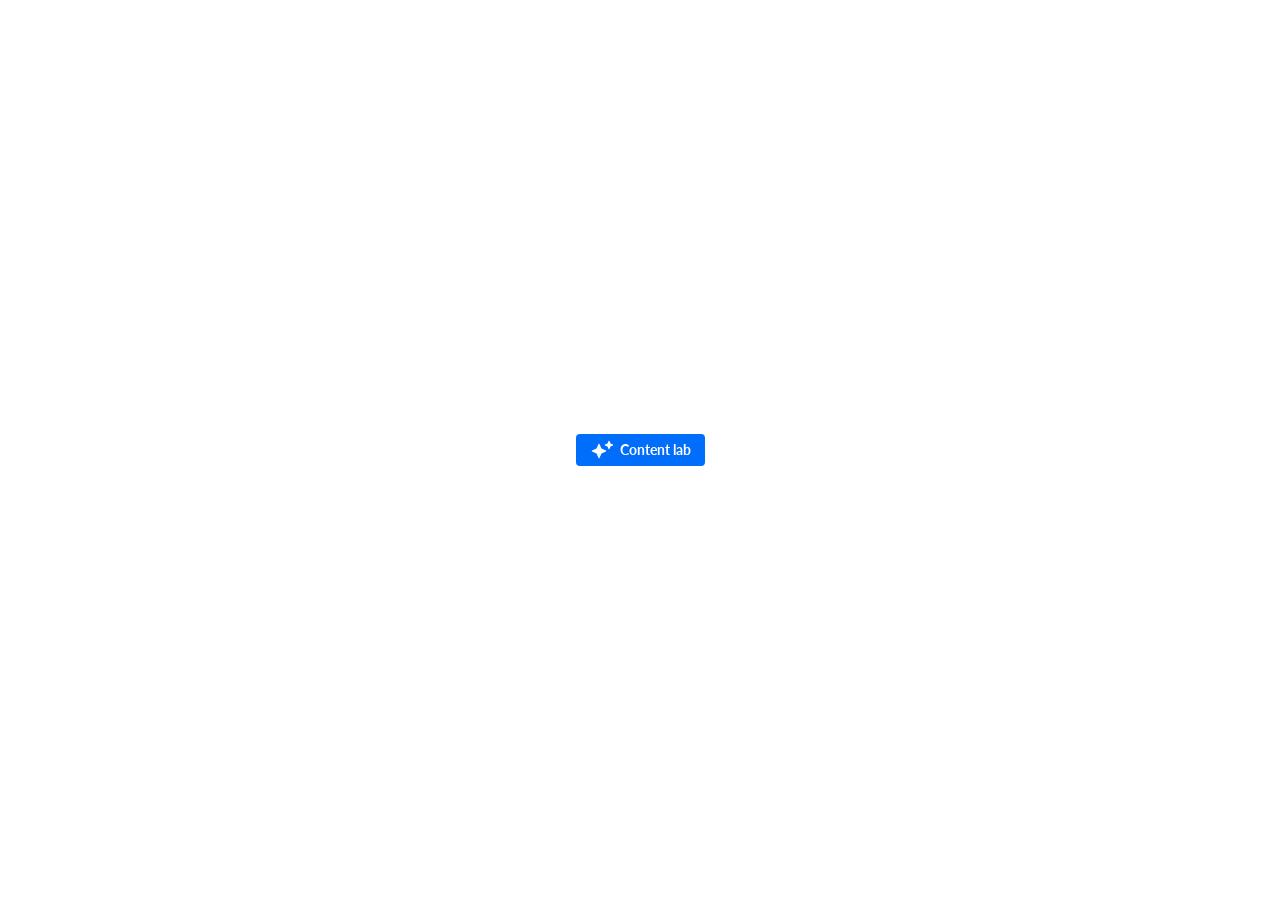
==== verticalization/index.html @ 87233664 "h" ====
<!DOCTYPE html>
<html lang="en">
<head>
  <meta charset="utf-8">
  <meta name="viewport" content="width=device-width, initial-scale=1">
  <title>Content Lab</title>
  <link rel="stylesheet" href="../ds/styles.css">
  <link rel="stylesheet" href="app.css">
</head>
<body>
  <!-- Figma: Content Lab / Initial (node 17042:14417) -->
  <main class="app-initial">
    <button class="ds-btn ds-btn-md ds-btn-primary" id="open-content-lab">
      <ds-icon name="gen-ai" size="24"></ds-icon>
      Content lab
    </button>
  </main>

  <!-- Content Lab drawer (Figma node 17050:14827) -->
  <div class="app-drawer" id="content-lab-drawer" aria-hidden="true">
    <div class="app-drawer-overlay" data-drawer-close></div>

    <!-- Summary preview, fills the space left of the drawer (Figma node 2817:7813) -->
    <section class="app-pv" id="summary-preview" aria-labelledby="pv-title" hidden>
      <header class="app-pv-header">
        <button class="app-icon-btn-on-dark app-pv-close" data-pv-mode="summary" data-preview-close aria-label="Close preview"><ds-icon name="clear"></ds-icon></button>
        <button class="app-icon-btn-on-dark app-pv-close" data-pv-mode="clips" data-pv-go="summary" aria-label="Back" hidden><ds-icon name="chevron-left"></ds-icon></button>
        <button class="app-icon-btn-on-dark app-pv-close" data-pv-mode="clip" data-preview-close aria-label="Close preview" hidden><ds-icon name="clear"></ds-icon></button>
        <button class="app-icon-btn-on-dark app-pv-close" data-pv-mode="trim" data-trim-back aria-label="Back" hidden><ds-icon name="chevron-left"></ds-icon></button>
        <h2 class="app-pv-title" id="pv-title"></h2>
      </header>

      <!-- Mode: trim a clip, opened from the clip preview's Trim manually (reference: Figma node 658:3373) -->
      <div class="app-pv-main app-pv-main-trim" data-pv-mode="trim" hidden>
        <div class="app-pv-tiles">
          <button class="app-pv-tile" data-trim-back><ds-icon name="clear"></ds-icon>Cancel</button>
          <button class="app-pv-tile app-pv-tile-primary" data-trim-create><ds-icon name="check"></ds-icon>Create clip</button>
        </div>

        <div class="app-trim-stage">
          <div class="app-player app-player-md">
            <img class="app-player-still" id="trim-still" src="assets/video-still.jpg" alt="">
            <div class="app-player-video">
              <div></div>
              <div class="app-player-bottom">
                <div class="app-player-progress"><span id="trim-progress"></span></div>
                <div class="app-player-controls">
                  <button class="app-player-ctrl" aria-label="Pause"><img src="assets/player-pause.svg" alt="" width="32" height="32"></button>
                  <span class="app-player-time" id="trim-player-time"></span>
                  <span class="app-player-spacer"></span>
                  <button class="app-player-ctrl" aria-label="Volume"><img src="assets/player-volume.svg" alt="" width="35.1" height="32"></button>
                </div>
              </div>
            </div>
          </div>
        </div>

        <div class="app-trim-tools">
          <span class="app-trim-time" id="trim-time"></span>
          <button class="app-trim-play" aria-label="Play"><ds-icon name="play"></ds-icon></button>
          <button class="app-text-btn-on-dark" data-trim-to-cti><ds-icon name="trim"></ds-icon>Trim to current time</button>
        </div>

        <div class="app-trim" id="trimmer">
          <div class="app-trim-range" id="trim-range"><span class="app-trim-len" id="trim-len"></span></div>
          <span class="app-trim-handle" data-trim="start" role="slider" aria-label="Clip start"></span>
          <span class="app-trim-handle" data-trim="end" role="slider" aria-label="Clip end"></span>
          <span class="app-trim-cti" data-trim="cti" aria-label="Current time"></span>
        </div>
      </div>

      <!-- Mode: create clips from chapters (Figma node 17052:26744) -->
      <div class="app-pv-main" data-pv-mode="clips" hidden>
        <div class="app-player app-player-sm">
          <!-- Second real Kaltura player, set up by app.js when this mode opens -->
          <div class="app-player-embed" id="kaltura-player-clips"></div>
        </div>
        <div class="app-clip-list" id="pv-clip-list"></div>
      </div>


      <!-- Mode: preview a generated clip (Figma node 7723:19908) -->
      <div class="app-pv-main" data-pv-mode="clip" hidden>
        <div class="app-pv-tiles">
          <button class="app-pv-tile" data-clip-trim><ds-icon name="trim"></ds-icon>Trim manually</button>
          <button class="app-pv-tile" data-clip-edit><ds-icon name="edit"></ds-icon>Edit details</button>
        </div>
        <div class="app-player app-player-clip">
          <!-- Third Kaltura player, plays only the clip range (seekFrom / clipTo) -->
          <div class="app-player-embed" id="kaltura-player-clip"></div>
          <div class="app-sv-processing">Processing your video</div>
        </div>
        <!-- Saved clip: status + clip options (replaces the draft tools) -->
        <div class="app-sv-options">
          <p class="app-sv-status"><span class="ds-spinner ds-spinner-white" aria-hidden="true"></span>Your video will be fully ready soon</p>
          <p class="app-sv-label">Clip options</p>
          <button class="app-sv-option"><ds-icon name="share"></ds-icon>Share &amp; Embed</button>
          <button class="app-sv-option app-sv-option-download"><ds-icon name="download"></ds-icon>Download</button>
          <button class="app-sv-option app-sv-option-vertical" data-clip-ratio><span class="app-sv-ratio-idle"><ds-icon name="mobile"></ds-icon>Change ratio with AI</span><span class="app-sv-ratio-busy"><span class="ds-spinner ds-spinner-white" aria-hidden="true"></span>Changing ratio…</span></button>
          <button class="app-sv-option"><ds-icon name="external-link"></ds-icon>Go to entry</button>
        </div>
        <div class="app-pv-feedback">
          <button class="app-icon-btn-on-dark" aria-label="Like"><ds-icon name="like-hollow"></ds-icon></button>
          <button class="app-icon-btn-on-dark" aria-label="Dislike"><ds-icon name="dislike-hollow"></ds-icon></button>
        </div>
      </div>

      <!-- Mode: summary preview -->
      <div class="app-pv-main" data-pv-mode="summary">
        <div class="app-pv-tiles">
          <button class="app-pv-tile"><ds-icon name="edit"></ds-icon>Edit summary</button>
          <button class="app-pv-tile" data-pv-go="clips"><ds-icon name="clips"></ds-icon>Create clips</button>
        </div>

        <div class="app-player">
          <!-- Real Kaltura player, set up by app.js on first open -->
          <div class="app-player-embed" id="kaltura-player"></div>

          <aside class="app-sink">
            <div class="app-sink-header">
              <div class="app-sink-top">
                <span class="app-sink-title">Summary &amp; chapters</span>
                <button class="app-icon-btn-on-dark" aria-label="Close"><ds-icon name="clear"></ds-icon></button>
              </div>
              <div class="app-sink-actions">
                <button class="app-sink-chip">Read as overview</button>
                <button class="app-icon-btn-on-dark app-icon-btn-on-dark-sm" aria-label="Copy"><ds-icon name="copy" size="16"></ds-icon></button>
              </div>
            </div>
            <p class="app-sink-summary" id="pv-summary"></p>
            <div id="pv-chapters"></div>
          </aside>
        </div>

        <div class="app-pv-feedback">
          <button class="app-icon-btn-on-dark" aria-label="Like"><ds-icon name="like-hollow"></ds-icon></button>
          <button class="app-icon-btn-on-dark" aria-label="Dislike"><ds-icon name="dislike-hollow"></ds-icon></button>
        </div>
      </div>

      <footer class="app-pv-footer" data-pv-mode="summary">
        <button class="app-pv-btn-dark">Delete draft</button>
        <button class="ds-btn ds-btn-lg ds-btn-primary">Publish to media</button>
      </footer>
      <footer class="app-pv-footer" data-pv-mode="clip" hidden>
        <button class="app-pv-btn-dark" data-clip-delete>Delete draft</button>
        <button class="ds-btn ds-btn-lg ds-btn-primary app-pv-save" data-clip-save>Save</button>
      </footer>
    </section>

    <div class="app-drawer-panel" role="dialog" aria-modal="true" aria-labelledby="content-lab-title">
      <button class="app-icon-btn-on-dark app-drawer-close" data-drawer-close aria-label="Close"><ds-icon name="clear"></ds-icon></button>
      <!-- View: Content Lab menu -->
      <div class="app-drawer-body" data-view="menu">
        <div class="app-cl-hero">
          <img src="assets/illustration.svg" alt="" width="580" height="300">
        </div>
        <h2 class="app-cl-title" id="content-lab-title">Get more from your video</h2>
        <div class="app-cl-sections" id="content-lab-sections"></div>
        <p class="app-cl-disclaimer">AI-generated content may contain errors or omissions. Please review before use.</p>
      </div>

      <!-- View: Create clips form, shown when no clips exist yet (Figma node 3969:9901) -->
      <div class="app-drawer-body" data-view="clips-create" hidden>
        <div class="app-cl-hero app-cc-hero">
          <img src="assets/clips-hero.svg" alt="" width="120.4" height="140">
        </div>
        <h2 class="app-cl-title app-cc-title">Create clips</h2>
        <form class="app-cc-form" id="clips-create-form">
          <p class="app-cc-intro">Turn the most interesting moments of your video a short clip</p>

          <div class="ds-form-field">
            <span class="ds-form-label" id="cc-duration-label">Clips duration (Estimated)</span>
            <div class="app-cc-options" role="radiogroup" aria-labelledby="cc-duration-label">
              <button type="button" class="app-cc-option" role="radio" aria-checked="true">≈30s</button>
              <button type="button" class="app-cc-option" role="radio" aria-checked="false">≈1 min</button>
              <button type="button" class="app-cc-option" role="radio" aria-checked="false">≈5 min</button>
              <button type="button" class="app-cc-option" role="radio" aria-checked="false">Custom</button>
            </div>
          </div>

          <div class="ds-form-field">
            <label class="ds-form-label" for="cc-instructions">Instructions (Optional) <span class="ds-form-counter" id="cc-counter">0/500</span></label>
            <textarea class="ds-textarea" id="cc-instructions" maxlength="500" placeholder="Provide more details to match your desired outcome"></textarea>
            <div class="app-cc-prompts">
              <button type="button" class="ds-tag" data-cc-prompt><ds-icon name="add" size="16"></ds-icon>Key insights and takeaways</button>
              <button type="button" class="ds-tag" data-cc-prompt><ds-icon name="add" size="16"></ds-icon>Find specific moments:</button>
              <button type="button" class="ds-tag" data-cc-prompt><ds-icon name="add" size="16"></ds-icon>Create top moments</button>
            </div>
          </div>

          <div class="ds-form-field">
            <span class="ds-form-label app-cc-label-help">Choose language
              <span class="ds-hint-trigger">
                <ds-icon class="app-cc-help" name="help" size="16" tabindex="0" aria-label="About language"></ds-icon>
                <span class="ds-hint ds-hint-top">
                  <span class="ds-hint-body">Language of the clip titles and captions</span>
                  <span class="ds-hint-arrow"><svg width="14" height="9" viewBox="0 0 14 9" fill="none"><path d="M0 0L5.4 7Q7 9 8.6 7L14 0Z" fill="currentColor"/></svg></span>
                </span>
              </span>
            </span>
            <div class="ds-select-wrapper app-cc-select">
              <button type="button" class="ds-select" aria-haspopup="listbox">
                <span>English</span>
                <ds-icon class="ds-select-chevron" name="chevron-down" size="16"></ds-icon>
              </button>
              <div class="ds-select-menu" role="listbox">
                <button type="button" class="ds-select-item" role="option" aria-selected="true"><span class="ds-select-item-label">English</span><ds-icon class="ds-select-item-trailing" name="check" size="16"></ds-icon></button>
                <button type="button" class="ds-select-item" role="option"><span class="ds-select-item-label">Spanish</span></button>
                <button type="button" class="ds-select-item" role="option"><span class="ds-select-item-label">French</span></button>
                <button type="button" class="ds-select-item" role="option"><span class="ds-select-item-label">German</span></button>
                <button type="button" class="ds-select-item" role="option"><span class="ds-select-item-label">Hebrew</span></button>
              </div>
            </div>
          </div>

          <div class="app-cc-actions">
            <button type="submit" class="ds-btn ds-btn-lg ds-btn-primary"><ds-icon name="gen-ai" size="24"></ds-icon>Generate</button>
            <button type="button" class="ds-btn ds-btn-lg ds-btn-primary ds-btn-borderless" data-go-view="menu">Back to clips</button>
          </div>
        </form>
      </div>

      <!-- View: Clips being generated (Figma node 3969:11539) -->
      <div class="app-drawer-body" data-view="clips-loading" hidden>
        <div class="app-view-header">
          <h2 class="app-view-title">Create clips</h2>
        </div>
        <div class="app-view-actions">
          <button class="ds-btn ds-btn-lg ds-btn-secondary" disabled>Generate new</button>
        </div>
        <div class="app-cc-loading" role="status">
          <div class="app-cc-dots" aria-hidden="true"></div>
          <p class="app-cc-loading-title">Creating clips</p>
          <p class="app-cc-loading-text">This may take some time. You can do your own thing in the meantime.</p>
        </div>
      </div>

      <!-- View: Generated clips list (Figma node 15:1570) -->
      <div class="app-drawer-body" data-view="clips" hidden>
        <div class="app-view-header">
          <button class="ds-btn ds-btn-md ds-btn-secondary ds-btn-borderless ds-btn-icon" data-go-view="menu" aria-label="Back"><ds-icon name="chevron-left"></ds-icon></button>
          <h2 class="app-view-title">Create clips</h2>
        </div>
        <div class="app-view-actions app-cc-list-actions">
          <button class="ds-btn ds-btn-lg ds-btn-primary" data-go-view="clips-create"><ds-icon name="gen-ai" size="24"></ds-icon>Generate new</button>
          <button class="ds-btn ds-btn-lg ds-btn-secondary"><ds-icon name="multiple-video" size="24"></ds-icon>Combine clips</button>
        </div>
        <div class="app-cc-list" id="clips-list"></div>
      </div>

      <!-- View: Summary & chapters (Figma node 17050:26453) -->
      <div class="app-drawer-body" data-view="summary" hidden>
        <div class="app-view-header">
          <button class="ds-btn ds-btn-md ds-btn-secondary ds-btn-borderless ds-btn-icon" data-go-view="menu" aria-label="Back"><ds-icon name="chevron-left"></ds-icon></button>
          <h2 class="app-view-title">Summary &amp; chapters</h2>
        </div>
        <div class="app-view-actions">
          <button class="ds-btn ds-btn-lg ds-btn-primary">Generate new</button>
        </div>
        <div class="app-view-list">
          <p class="app-view-separator">Drafts</p>
          <div id="summary-list"></div>
        </div>
      </div>
    </div>
  </div>

  <!-- Save clip modal: "Preparing your video" step, then the details form -->
  <!-- Change ratio with AI (verticalization) -->
  <div class="ds-modal ds-modal-lg" id="ratio-modal" hidden>
    <div class="ds-modal-backdrop"></div>
    <div class="ds-modal-dialog" role="dialog" aria-modal="true" aria-labelledby="ratio-title">
      <div class="ds-modal-header">
        <h2 class="ds-modal-title" id="ratio-title">Change ratio with AI</h2>
        <button class="ds-modal-close" data-ds-close aria-label="Close"><ds-icon name="clear"></ds-icon></button>
      </div>
      <div class="ds-modal-body">
        <p class="app-ratio-sub">AI reframes every shot to keep the speaker and the action in view.</p>
            <div class="app-ratio-tiles" role="radiogroup" aria-label="New format">
              <label class="app-ratio-tile">
                <input type="radio" name="clip-ratio" value="9:16" class="app-ratio-input">
                <span class="app-ratio-pic app-ratio-pic-v" aria-hidden="true"><span class="app-ratio-frame"><span class="app-ratio-person"></span></span></span>
                <span class="app-ratio-name">Vertical</span>
                <span class="app-ratio-value">9:16</span>
                <span class="app-ratio-uses">Shorts, Reels, TikTok and Stories. Mobile apps and microlearning on the go.</span>
              </label>
              <label class="app-ratio-tile">
                <input type="radio" name="clip-ratio" value="1:1" class="app-ratio-input">
                <span class="app-ratio-pic app-ratio-pic-sq" aria-hidden="true"><span class="app-ratio-frame"><span class="app-ratio-person"></span></span></span>
                <span class="app-ratio-name">Square</span>
                <span class="app-ratio-value">1:1</span>
                <span class="app-ratio-uses">Social feed posts on LinkedIn, Instagram and Facebook. Email and newsletters.</span>
              </label>
              <label class="app-ratio-tile">
                <input type="radio" name="clip-ratio" value="4:5" class="app-ratio-input">
                <span class="app-ratio-pic app-ratio-pic-p" aria-hidden="true"><span class="app-ratio-frame"><span class="app-ratio-person"></span></span></span>
                <span class="app-ratio-name">Portrait</span>
                <span class="app-ratio-value">4:5</span>
                <span class="app-ratio-uses">Instagram and Facebook feeds, where it fills more of the screen. Paid social ads.</span>
              </label>
            </div>
      </div>
      <div class="ds-modal-footer">
        <button class="ds-btn ds-btn-md ds-btn-secondary ds-btn-borderless" data-ds-close>Cancel</button>
        <button class="ds-btn ds-btn-md ds-btn-secondary" data-ratio-submit="copy" disabled>Save as a copy</button>
        <button class="ds-btn ds-btn-md ds-btn-primary" data-ratio-submit="replace" disabled>Replace video</button>
      </div>
    </div>
  </div>

  <div class="ds-modal ds-modal-md" id="save-clip-modal" hidden>
    <div class="ds-modal-backdrop"></div>
    <div class="ds-modal-dialog" role="dialog" aria-modal="true" aria-labelledby="save-clip-title">
      <div class="ds-modal-header">
        <h2 class="ds-modal-title" id="save-clip-title">Save a single video</h2>
        <button class="ds-modal-close" data-ds-close aria-label="Close"><ds-icon name="clear"></ds-icon></button>
      </div>
      <div class="ds-modal-body">
        <div class="app-sc-preparing" data-sc-step="preparing">
          <div class="app-sc-dots" aria-hidden="true"></div>
          <p class="app-sc-preparing-text">Preparing your video</p>
        </div>
        <div data-sc-step="form" hidden>
          <div class="ds-form-field">
            <label class="ds-form-label" for="sc-title">Title</label>
            <input class="ds-input ds-input-md" id="sc-title">
          </div>
          <div class="ds-form-field">
            <label class="ds-form-label" for="sc-desc">Description (optional)</label>
            <textarea class="ds-textarea" id="sc-desc"></textarea>
          </div>
          <div class="ds-form-field">
            <label class="ds-form-label">Tags (optional)</label>
            <div class="app-sc-tags" id="sc-tags"></div>
          </div>
          <div class="ds-form-field">
            <label class="ds-form-label">Options</label>
            <label class="ds-checkbox">
              <input type="checkbox" class="ds-checkbox-input" id="sc-burn-captions">
              <span class="ds-checkbox-indicator"><svg width="12" height="12" viewBox="0 0 12 12" fill="none"><path d="M2.5 6l2.5 2.5 4.5-5" stroke="white" stroke-width="1.5" stroke-linecap="round" stroke-linejoin="round"/></svg></span>
              <span class="ds-checkbox-label">Burn captions</span>
            </label>
          </div>
        </div>
      </div>
      <div class="ds-modal-footer">
        <button class="ds-btn ds-btn-md ds-btn-secondary ds-btn-borderless" data-ds-close>Cancel</button>
        <button class="ds-btn ds-btn-md ds-btn-primary" id="sc-save" disabled>Save</button>
      </div>
    </div>
  </div>

  <script src="../ds/ds-icons.js"></script>
  <script src="../ds/ds.js"></script>
  <script src="https://cdnapisec.kaltura.com/p/1912501/embedPlaykitJs/uiconf_id/57496443"></script>
  <script src="data.js"></script>
  <script src="app.js"></script>
</body>
</html>
---- ds/styles.css ----
/* ============================================
   @ds/ui — Design System Styles
   ============================================ */

@import url('https://fonts.googleapis.com/css2?family=Lato:wght@400;700&display=swap');

/* ---- Design Tokens ---- */
:root {
  /* Primary */
  --ds-primary: #006efa;
  --ds-primary-darker: #004cad;
  --ds-primary-brighter: #4798ff;
  --ds-primary-text-contrast: #ffffff;

  /* Danger */
  --ds-danger: #ca1c2d;
  --ds-danger-darker: #9d1523;
  --ds-danger-brighter: #e33547;
  --ds-danger-text-contrast: #ffffff;

  /* Acknowledgement */
  --ds-warning: #E86925;
  --ds-warning-text-contrast: #ffffff;
  --ds-success: #23803a;
  --ds-success-text-contrast: #ffffff;

  /* Brand */
  --ds-stream-blue: #006EFA;
  --ds-screen-green: #00A078;

  /* Accent (selected-tab indicator) */
  --ds-accent: #ffaa00;

  /* Secondary text (menu item descriptions) */
  --ds-text-subtle: #888888;
  --ds-text-subtle-disabled: #cccccc;

  /* Tints — translucent brand colors for hover / selected backgrounds */
  --ds-primary-tint-6: rgba(0,110,250,0.06);
  --ds-primary-tint-10: rgba(0,110,250,0.1);
  --ds-primary-tint-20: rgba(0,110,250,0.2);
  --ds-danger-tint-10: rgba(202,28,45,0.1);
  --ds-danger-tint-20: rgba(202,28,45,0.2);

  /* Tones — Light Theme */
  --ds-tone-1: #333333;
  --ds-tone-2: #707070;
  --ds-tone-3: #878787;
  --ds-tone-4: #bdbdbd;
  --ds-tone-5: #d9d9d9;
  --ds-tone-6: #ebebeb;
  --ds-tone-7: #f5f5f5;
  --ds-tone-8: #ffffff;

  /* Surfaces */
  --ds-background: #ffffff;
  --ds-paper: #f5f5f5;
  --ds-elevated: #ffffff;

  /* Opacity — Black */
  --ds-b-20: rgba(0,0,0,0.2);
  --ds-b-30: rgba(0,0,0,0.3);
  --ds-b-40: rgba(0,0,0,0.4);
  --ds-b-60: rgba(0,0,0,0.6);
  --ds-b-70: rgba(0,0,0,0.7);
  --ds-b-100: #000000;

  /* Opacity — White */
  --ds-w-20: rgba(255,255,255,0.2);
  --ds-w-40: rgba(255,255,255,0.4);
  --ds-w-60: rgba(255,255,255,0.6);
  --ds-w-70: rgba(255,255,255,0.7);
  --ds-w-80: rgba(255,255,255,0.8);
  --ds-w-100: #ffffff;

  /* Hover Mode */
  --ds-hover-black: #000000;

  /* Radius */
  --ds-roundness-tiny: 3px;
  --ds-roundness-1: 4px;
  --ds-roundness-2: 8px;
  --ds-roundness-3: 12px;

  /* Spacing — 4px base. space-N = N x 4px. Half steps use a dash: 1-5 = 1.5 x 4px = 6px. */
  --ds-space-0-25: 1px;
  --ds-space-0-5: 2px;
  --ds-space-0-75: 3px;
  --ds-space-1: 4px;
  --ds-space-1-5: 6px;
  --ds-space-2: 8px;
  --ds-space-2-5: 10px;
  --ds-space-3: 12px;
  --ds-space-3-5: 14px;
  --ds-space-4: 16px;
  --ds-space-4-5: 18px;
  --ds-space-5: 20px;
  --ds-space-5-5: 22px;
  --ds-space-6: 24px;
  --ds-space-7: 28px;
  --ds-space-8: 32px;
  --ds-space-10: 40px;
  --ds-space-16: 64px;

  /* Typography */
  --ds-font-family: 'Lato', sans-serif;

  --ds-font-size-1: 11px;
  --ds-font-size-2: 12px;
  --ds-font-size-3: 13px;
  --ds-font-size-4: 14px;
  --ds-font-size-5: 16px;
  --ds-font-size-6: 18px;
  --ds-font-size-7: 48px;
  --ds-font-size-h3: 24px;

  --ds-font-weight-regular: 400;
  --ds-font-weight-bold: 700;

  --ds-line-height-solid: 1;
  --ds-line-height-16: 16px;
  --ds-line-height-18: 18px;
  --ds-line-height-20: 20px;
  --ds-line-height-21: 21px;
  --ds-line-height-24: 24px;
  --ds-line-height-h3: 1.2;

  /* Shadows */
  --ds-shadow-menu: 0 0 0 1px var(--ds-b-20), 0 4px 30px -8px var(--ds-b-20);
  --ds-shadow-floating: 0 0 0 0 var(--ds-b-20), 0 4px 30px 0 var(--ds-b-20);

  /* Motion */
  --ds-duration-fast: 0.1s;
  --ds-duration-base: 0.15s;
  --ds-duration-slow: 0.2s;
  --ds-duration-exit: 0.35s;
  --ds-duration-enter: 0.5s;
  --ds-duration-spin: 0.8s;
  --ds-ease-out: cubic-bezier(0.16, 1, 0.3, 1);

  /* Opacity */
  --ds-opacity-disabled: 0.5;

  /* Layering */
  --ds-z-dropdown: 100;
  --ds-z-tooltip: 100;
  --ds-z-modal: 1000;
  --ds-z-toast: 9999;

  /* Modal widths */
  --ds-modal-width-sm: 400px;
  --ds-modal-width-md: 560px;
  --ds-modal-width-lg: 800px;
  --ds-modal-width-xl: 960px;
}

/* ---- Dark Theme Override ---- */
[data-theme="dark"] {
  --ds-tone-1: #FFFFFF;
  --ds-tone-2: #CCCCCC;
  --ds-tone-3: #999999;
  --ds-tone-4: #666666;
  --ds-tone-5: #525252;
  --ds-tone-6: #383838;
  --ds-tone-7: #212121;
  --ds-tone-8: #000000;
  --ds-background: #121212;
  --ds-paper: #242424;
  --ds-elevated: #333333;
}

/* ---- Global Typography ---- */
html, body {
  font-family: var(--ds-font-family);
}

/* ---- Base Reset for DS components ---- */
[class^="ds-"],
[class*=" ds-"] {
  box-sizing: border-box;
  font-family: var(--ds-font-family);
}

/* ============================================
   Button
   ============================================ */
.ds-btn {
  display: inline-flex;
  align-items: center;
  justify-content: center;
  gap: var(--ds-space-1-5);
  font-family: var(--ds-font-family);
  font-weight: var(--ds-font-weight-bold);
  font-size: var(--ds-font-size-4);
  border: none;
  cursor: pointer;
  transition: all var(--ds-duration-base);
  border-radius: var(--ds-roundness-1);
  white-space: nowrap;
  text-decoration: none;
  line-height: var(--ds-line-height-solid);
}
.ds-btn:focus-visible {
  outline: 2px solid var(--ds-primary);
  outline-offset: 2px;
}

/* Sizes */
.ds-btn-sm { height: 24px; min-width: 70px; padding: 0 var(--ds-space-2-5); font-size: var(--ds-font-size-3); }
.ds-btn-md { height: 32px; min-width: 86px; padding: 0 var(--ds-space-3-5); }
.ds-btn-lg { height: 40px; min-width: 99px; padding: 0 var(--ds-space-4-5); font-size: var(--ds-font-size-5); }
.ds-btn-xl { height: 48px; min-width: 99px; padding: 0 var(--ds-space-5-5); font-size: var(--ds-font-size-5); }

/* Variants */
.ds-btn-primary { background: var(--ds-primary); color: var(--ds-primary-text-contrast); }
.ds-btn-primary:hover { background: var(--ds-primary-darker); }

.ds-btn-secondary { background: var(--ds-tone-6); color: var(--ds-tone-1); border: none; }
.ds-btn-secondary:hover { background: var(--ds-tone-5); }

.ds-btn-danger { background: var(--ds-danger); color: var(--ds-danger-text-contrast); }
.ds-btn-danger:hover { background: var(--ds-danger-darker); }

/* Disabled — applied via :disabled pseudo-class for real buttons.
   Outline style: empty background, tone-4 border and text. */
.ds-btn:disabled,
.ds-btn[aria-disabled="true"] {
  background: transparent;
  color: var(--ds-tone-4);
  border: 1px solid var(--ds-tone-4);
  cursor: not-allowed;
  pointer-events: none;
}

/* Borderless — transparent bg, colored text, bg on hover */
.ds-btn-borderless { background: transparent; }
.ds-btn-borderless.ds-btn-primary { background: transparent; color: var(--ds-primary); }
.ds-btn-borderless.ds-btn-primary:hover { background: var(--ds-primary-tint-10); }
.ds-btn-borderless.ds-btn-secondary { background: transparent; color: var(--ds-tone-1); }
.ds-btn-borderless.ds-btn-secondary:hover { background: var(--ds-tone-5); }
.ds-btn-borderless.ds-btn-danger { background: transparent; color: var(--ds-danger); }
.ds-btn-borderless.ds-btn-danger:hover { background: var(--ds-danger-tint-10); }
/* Borderless disabled: no border, tone-4 text */
.ds-btn.ds-btn-borderless:disabled,
.ds-btn.ds-btn-borderless[aria-disabled="true"] {
  background: transparent;
  color: var(--ds-tone-4);
  border: none;
}

/* Processing — the content is hidden (the button keeps its width) and a
   spinner sized to the button turns in its place. Clicks are ignored
   (ds.js also blocks Enter/Space). Add the class or aria-busy="true". */
.ds-btn.ds-btn-processing,
.ds-btn[aria-busy="true"] {
  position: relative;
  color: transparent;
  cursor: progress;
  pointer-events: none;
  --ds-btn-spin-arc: var(--ds-tone-1);
  --ds-btn-spin-track: var(--ds-tone-4);
  --ds-btn-spin-size: 16px;
  --ds-btn-spin-stroke: 3px;
}
.ds-btn.ds-btn-processing > *,
.ds-btn[aria-busy="true"] > * { visibility: hidden; }
.ds-btn.ds-btn-processing::after,
.ds-btn[aria-busy="true"]::after {
  content: "";
  position: absolute;
  top: 50%;
  left: 50%;
  width: var(--ds-btn-spin-size);
  height: var(--ds-btn-spin-size);
  margin: calc(var(--ds-btn-spin-size) / -2) 0 0 calc(var(--ds-btn-spin-size) / -2);
  box-sizing: border-box;
  border: var(--ds-btn-spin-stroke) solid var(--ds-btn-spin-track);
  border-top-color: var(--ds-btn-spin-arc);
  border-radius: 50%;
  animation: ds-spin var(--ds-duration-spin) linear infinite;
}
/* Spinner size follows the button size */
.ds-btn-sm.ds-btn-processing, .ds-btn-sm[aria-busy="true"] { --ds-btn-spin-size: 12px; --ds-btn-spin-stroke: 2px; }
.ds-btn-lg.ds-btn-processing, .ds-btn-lg[aria-busy="true"],
.ds-btn-xl.ds-btn-processing, .ds-btn-xl[aria-busy="true"] { --ds-btn-spin-size: 20px; --ds-btn-spin-stroke: 4px; }
/* Spinner colors per variant (backgrounds stay as they are) */
.ds-btn-primary.ds-btn-processing, .ds-btn-primary[aria-busy="true"],
.ds-btn-danger.ds-btn-processing, .ds-btn-danger[aria-busy="true"] {
  --ds-btn-spin-arc: var(--ds-w-100);
  --ds-btn-spin-track: var(--ds-w-40);
}
.ds-btn-borderless.ds-btn-primary.ds-btn-processing, .ds-btn-borderless.ds-btn-primary[aria-busy="true"] {
  --ds-btn-spin-arc: var(--ds-primary);
  --ds-btn-spin-track: var(--ds-primary-tint-20);
}
.ds-btn-borderless.ds-btn-danger.ds-btn-processing, .ds-btn-borderless.ds-btn-danger[aria-busy="true"] {
  --ds-btn-spin-arc: var(--ds-danger);
  --ds-btn-spin-track: var(--ds-danger-tint-20);
}
@media (prefers-reduced-motion: reduce) {
  .ds-btn.ds-btn-processing::after,
  .ds-btn[aria-busy="true"]::after { animation-duration: calc(var(--ds-duration-spin) * 3); }
}

/* Icon-only */
.ds-btn-icon { min-width: unset; padding: 0; }
.ds-btn-icon.ds-btn-sm { width: 24px; }
.ds-btn-icon.ds-btn-md { width: 32px; }
.ds-btn-icon.ds-btn-md svg { width: 24px; height: 24px; }
.ds-btn-icon.ds-btn-lg { width: 40px; }
.ds-btn-icon.ds-btn-lg svg { width: 24px; height: 24px; }
.ds-btn-icon.ds-btn-xl { width: 48px; }

/* Circular */
.ds-btn-circular {
  display: inline-flex;
  align-items: center;
  justify-content: center;
  border-radius: 50%;
  border: none;
  cursor: pointer;
  background: var(--ds-b-60);
  color: var(--ds-w-100);
  transition: all var(--ds-duration-base);
  padding: 0;
}
.ds-btn-circular:hover {
  background: var(--ds-b-70);
}
.ds-btn-circular:focus-visible {
  background: var(--ds-b-70);
  outline: 2px solid var(--ds-primary);
  outline-offset: 2px;
}
/* Disabled — outline like .ds-btn: empty background, tone-4 border and icon */
.ds-btn-circular:disabled,
.ds-btn-circular[aria-disabled="true"],
[data-theme="dark"] .ds-btn-circular:disabled,
[data-theme="dark"] .ds-btn-circular[aria-disabled="true"] {
  background: transparent;
  color: var(--ds-tone-4);
  border: 1px solid var(--ds-tone-4);
  cursor: not-allowed;
  pointer-events: none;
}
.ds-btn-circular-sm { width: 32px; height: 32px; }
.ds-btn-circular-sm svg { width: 24px; height: 24px; }
.ds-btn-circular-md { width: 48px; height: 48px; }
.ds-btn-circular-md svg { width: 36px; height: 36px; }
.ds-btn-circular-lg { width: 56px; height: 56px; }
.ds-btn-circular-lg svg { width: 36px; height: 36px; }

/* Circular — dark theme */
[data-theme="dark"] .ds-btn-circular {
  background: var(--ds-w-60);
  color: var(--ds-w-100);
}
[data-theme="dark"] .ds-btn-circular:hover {
  background: var(--ds-w-70);
}
[data-theme="dark"] .ds-btn-circular:focus-visible {
  background: var(--ds-w-70);
}

/* ============================================
   Input
   ============================================ */
.ds-input {
  font-family: var(--ds-font-family);
  font-weight: var(--ds-font-weight-regular);
  border: 1px solid var(--ds-tone-3);
  border-radius: var(--ds-roundness-1);
  background: var(--ds-tone-8);
  color: var(--ds-tone-1);
  outline: none;
  transition: all var(--ds-duration-base);
  padding: 0 var(--ds-space-2-5);
  width: 100%;
}
.ds-input::placeholder { color: var(--ds-tone-3); }
.ds-input:hover { border-color: var(--ds-tone-2); }
.ds-input:focus { border-color: var(--ds-primary); }

/* Sizes */
.ds-input-md { height: 32px; font-size: var(--ds-font-size-4); }
.ds-input-lg { height: 40px; font-size: var(--ds-font-size-5); }
.ds-input-xl { height: 48px; font-size: var(--ds-font-size-5); }

/* States */
.ds-input-error { border-color: var(--ds-danger); }
.ds-input-error:focus { border-color: var(--ds-danger); }

.ds-input:disabled {
  background: var(--ds-tone-8);
  border-color: var(--ds-tone-4);
  color: var(--ds-tone-4);
  cursor: not-allowed;
}

/* ============================================
   Textarea
   ============================================ */
.ds-textarea {
  font-family: var(--ds-font-family);
  font-weight: var(--ds-font-weight-regular);
  border: 1px solid var(--ds-tone-3);
  border-radius: var(--ds-roundness-1);
  background: var(--ds-tone-8);
  color: var(--ds-tone-1);
  outline: none;
  transition: all var(--ds-duration-base);
  padding: var(--ds-space-2) var(--ds-space-2-5);
  min-height: 88px;
  resize: vertical;
  font-size: var(--ds-font-size-4);
  width: 100%;
}
.ds-textarea::placeholder { color: var(--ds-tone-3); }
.ds-textarea:hover { border-color: var(--ds-tone-2); }
.ds-textarea:focus { border-color: var(--ds-primary); }
.ds-textarea-error { border-color: var(--ds-danger); }
.ds-textarea-error:focus { border-color: var(--ds-danger); }
.ds-textarea:disabled {
  background: var(--ds-tone-8);
  border-color: var(--ds-tone-4);
  color: var(--ds-tone-4);
  cursor: not-allowed;
}

/* ============================================
   Checkbox
   ============================================ */
.ds-checkbox {
  display: inline-flex;
  align-items: center;
  gap: var(--ds-space-2);
  cursor: pointer;
  font-size: var(--ds-font-size-4);
  color: var(--ds-tone-1);
  position: relative;
}
.ds-checkbox-input {
  position: absolute;
  width: 1px;
  height: 1px;
  padding: 0;
  margin: -1px;
  overflow: hidden;
  clip: rect(0,0,0,0);
  white-space: nowrap;
  border-width: 0;
}
.ds-checkbox-indicator {
  width: 18px;
  height: 18px;
  flex-shrink: 0;
  border: 1px solid var(--ds-tone-3);
  border-radius: var(--ds-roundness-1);
  background: var(--ds-tone-8);
  display: inline-flex;
  align-items: center;
  justify-content: center;
  transition: all var(--ds-duration-base);
}
.ds-checkbox-indicator svg {
  display: none;
}

/* Checked */
.ds-checkbox-input:checked + .ds-checkbox-indicator {
  background: var(--ds-primary);
  border-color: var(--ds-primary);
}
.ds-checkbox-input:checked + .ds-checkbox-indicator svg {
  display: block;
}

/* Indeterminate */
.ds-checkbox-input:indeterminate + .ds-checkbox-indicator {
  background: var(--ds-primary);
  border-color: var(--ds-primary);
}
.ds-checkbox-input:indeterminate + .ds-checkbox-indicator svg {
  display: block;
}

/* Disabled */
.ds-checkbox-input:disabled + .ds-checkbox-indicator {
  background: var(--ds-tone-7);
  border-color: var(--ds-tone-4);
  cursor: not-allowed;
}
.ds-checkbox-input:disabled ~ .ds-checkbox-label {
  color: var(--ds-tone-4);
  cursor: not-allowed;
}
.ds-checkbox:has(.ds-checkbox-input:disabled) {
  cursor: not-allowed;
}

/* Focus */
.ds-checkbox-input:focus-visible + .ds-checkbox-indicator {
  outline: 2px solid var(--ds-primary);
  outline-offset: 2px;
}

/* ============================================
   Radio
   ============================================ */
.ds-radio {
  display: inline-flex;
  align-items: center;
  gap: var(--ds-space-2);
  cursor: pointer;
  font-size: var(--ds-font-size-4);
  color: var(--ds-tone-1);
  position: relative;
}
.ds-radio-input {
  position: absolute;
  width: 1px;
  height: 1px;
  padding: 0;
  margin: -1px;
  overflow: hidden;
  clip: rect(0,0,0,0);
  white-space: nowrap;
  border-width: 0;
}
.ds-radio-indicator {
  width: 18px;
  height: 18px;
  flex-shrink: 0;
  border: 1px solid var(--ds-tone-3);
  border-radius: 50%;
  background: var(--ds-tone-8);
  display: inline-flex;
  align-items: center;
  justify-content: center;
  transition: all var(--ds-duration-base);
}
.ds-radio-indicator::after {
  content: '';
  display: block;
  width: 8px;
  height: 8px;
  background: var(--ds-w-100);
  border-radius: 50%;
  opacity: 0;
  transition: opacity var(--ds-duration-base);
}

/* Selected */
.ds-radio-input:checked + .ds-radio-indicator {
  background: var(--ds-primary);
  border-color: var(--ds-primary);
}
.ds-radio-input:checked + .ds-radio-indicator::after {
  opacity: 1;
}

/* Disabled */
.ds-radio-input:disabled + .ds-radio-indicator {
  background: var(--ds-tone-7);
  border-color: var(--ds-tone-4);
  cursor: not-allowed;
}
.ds-radio-input:disabled ~ .ds-radio-label {
  color: var(--ds-tone-4);
  cursor: not-allowed;
}
.ds-radio:has(.ds-radio-input:disabled) {
  cursor: not-allowed;
}

/* Focus */
.ds-radio-input:focus-visible + .ds-radio-indicator {
  outline: 2px solid var(--ds-primary);
  outline-offset: 2px;
}

/* ============================================
   Switch
   ============================================ */
.ds-switch {
  display: inline-flex;
  align-items: center;
  gap: var(--ds-space-2);
}
.ds-switch-track {
  position: relative;
  cursor: pointer;
  transition: all var(--ds-duration-base);
  border-radius: var(--ds-roundness-3);
  border: none;
  padding: 0;
  outline: none;
}
.ds-switch-track:focus-visible {
  outline: 2px solid var(--ds-primary);
  outline-offset: 2px;
}

/* Sizes */
.ds-switch-sm { width: 32px; height: 16px; }
.ds-switch-lg { width: 44px; height: 24px; }

/* States */
.ds-switch-off { background: var(--ds-tone-3); }
.ds-switch-on { background: var(--ds-primary); }

.ds-switch-handle {
  position: absolute;
  top: 2px;
  background: var(--ds-w-100);
  border-radius: 50%;
  transition: all var(--ds-duration-base);
}
.ds-switch-sm .ds-switch-handle { width: 12px; height: 12px; }
.ds-switch-lg .ds-switch-handle { width: 20px; height: 20px; }

.ds-switch-off .ds-switch-handle { left: 2px; }
.ds-switch-on.ds-switch-sm .ds-switch-handle { left: 18px; }
.ds-switch-on.ds-switch-lg .ds-switch-handle { left: 22px; }

/* Disabled */
.ds-switch-track:disabled {
  opacity: var(--ds-opacity-disabled);
  cursor: not-allowed;
}

.ds-switch-content {
  display: flex;
  flex-direction: column;
}
.ds-switch-label {
  font-size: var(--ds-font-size-4);
  font-weight: var(--ds-font-weight-bold);
  color: var(--ds-tone-1);
}
.ds-switch-description {
  font-size: var(--ds-font-size-3);
  color: var(--ds-tone-2);
}

/* ============================================
   FormField
   ============================================ */
.ds-form-field {
  margin-bottom: var(--ds-space-5);
}
.ds-form-label {
  display: flex;
  align-items: center;
  gap: var(--ds-space-1-5);
  font-family: var(--ds-font-family);
  font-size: var(--ds-font-size-4);
  font-weight: var(--ds-font-weight-bold);
  margin-bottom: var(--ds-space-1);
  color: var(--ds-tone-1);
}
.ds-form-counter {
  font-weight: var(--ds-font-weight-regular);
  color: var(--ds-tone-2);
  margin-left: auto;
}
.ds-form-desc {
  font-family: var(--ds-font-family);
  font-size: var(--ds-font-size-3);
  font-weight: var(--ds-font-weight-bold);
  color: var(--ds-tone-2);
  margin: 0 0 var(--ds-space-1);
}
.ds-form-error {
  font-family: var(--ds-font-family);
  font-size: var(--ds-font-size-4);
  color: var(--ds-danger);
  margin-top: var(--ds-space-1);
}

/* ============================================
   Select
   ============================================ */

/* -- Wrapper (positions trigger + menu) -- */
.ds-select-wrapper {
  position: relative;
  display: inline-block;
}

/* -- Trigger -- */
.ds-select {
  display: inline-flex;
  align-items: center;
  gap: var(--ds-space-2);
  height: 32px;
  padding: 0 var(--ds-space-2);
  font-family: var(--ds-font-family);
  font-weight: var(--ds-font-weight-bold);
  font-size: var(--ds-font-size-4);
  color: var(--ds-tone-1);
  background: var(--ds-background);
  border: 1px solid var(--ds-tone-3);
  border-radius: var(--ds-roundness-1);
  cursor: pointer;
  outline: none;
  transition: all var(--ds-duration-base);
  white-space: nowrap;
  line-height: var(--ds-line-height-solid);
}
.ds-select:hover {
  background: var(--ds-tone-6);
  border-color: var(--ds-tone-5);
}
.ds-select:focus-visible,
.ds-select[aria-expanded="true"] {
  background: var(--ds-tone-6);
  border-color: var(--ds-tone-6);
}
.ds-select:disabled,
.ds-select[aria-disabled="true"] {
  background: var(--ds-background);
  border-color: var(--ds-tone-6);
  color: var(--ds-tone-4);
  cursor: not-allowed;
  pointer-events: none;
}
.ds-select:disabled .ds-select-icon,
.ds-select[aria-disabled="true"] .ds-select-icon {
  color: var(--ds-tone-4);
}

/* Chevron flip when open */
.ds-select[aria-expanded="true"] .ds-select-chevron {
  transform: rotate(180deg);
}

/* Borderless variant */
.ds-select-borderless {
  border-color: transparent;
}
.ds-select-borderless:hover {
  border-color: transparent;
}
.ds-select-borderless:focus-visible,
.ds-select-borderless[aria-expanded="true"] {
  border-color: transparent;
}
.ds-select-borderless:disabled,
.ds-select-borderless[aria-disabled="true"] {
  border-color: transparent;
}

/* Icon-only trigger */
.ds-select-icon-only {
  padding: 0 var(--ds-space-1);
}

/* Select icon wrapper (leading icon) */
.ds-select-icon {
  display: inline-flex;
  flex-shrink: 0;
  color: var(--ds-tone-1);
}

/* Chevron */
.ds-select-chevron {
  display: inline-flex;
  flex-shrink: 0;
  color: var(--ds-tone-2);
  transition: transform var(--ds-duration-base);
}
.ds-select:disabled .ds-select-chevron,
.ds-select[aria-disabled="true"] .ds-select-chevron {
  color: var(--ds-tone-4);
}

/* -- Dropdown Menu -- */
.ds-select-menu {
  width: 260px;
  max-height: 320px;
  overflow-y: auto;
  background: var(--ds-elevated);
  border-radius: var(--ds-roundness-1);
  padding: var(--ds-space-2) 0;
  box-shadow: var(--ds-shadow-menu);
}

/* When menu is inside a wrapper, position it absolutely & hide by default */
.ds-select-wrapper .ds-select-menu {
  position: absolute;
  top: calc(100% + var(--ds-space-1));
  left: 0;
  z-index: var(--ds-z-dropdown);
  display: none;
}
.ds-select-wrapper.ds-select-open .ds-select-menu {
  display: block;
}

/* -- Menu Item -- */
.ds-select-item {
  display: flex;
  align-items: center;
  gap: var(--ds-space-2);
  width: 100%;
  padding: var(--ds-space-2) var(--ds-space-4);
  position: relative;
  font-family: var(--ds-font-family);
  font-weight: var(--ds-font-weight-bold);
  font-size: var(--ds-font-size-4);
  line-height: var(--ds-line-height-24);
  color: var(--ds-tone-1);
  background: none;
  border: none;
  cursor: pointer;
  text-align: left;
  outline: none;
}
.ds-select-item::before {
  content: '';
  position: absolute;
  inset: var(--ds-space-1);
  border-radius: var(--ds-roundness-1);
  transition: background var(--ds-duration-fast);
}
.ds-select-item:hover::before {
  background: var(--ds-tone-6);
}
.ds-select-item > * {
  position: relative;
}

/* Item label text */
.ds-select-item-label {
  flex: 1 0 0;
  min-width: 0;
}

/* Item description (below label) */
.ds-select-item-desc {
  font-weight: var(--ds-font-weight-regular);
  font-size: var(--ds-font-size-3);
  line-height: normal;
  color: var(--ds-text-subtle);
}

/* Item trailing icon (check, chevron-right) */
.ds-select-item-trailing {
  display: inline-flex;
  flex-shrink: 0;
}

/* Disabled item */
.ds-select-item[aria-disabled="true"] {
  color: var(--ds-tone-4);
  cursor: not-allowed;
  pointer-events: none;
}
.ds-select-item[aria-disabled="true"]:hover::before {
  background: none;
}
.ds-select-item[aria-disabled="true"] .ds-select-item-desc {
  color: var(--ds-text-subtle-disabled);
}

/* -- Separator -- */
.ds-select-separator {
  padding: var(--ds-space-2) 0 0;
}
.ds-select-separator-line {
  border: none;
  border-top: 1px solid var(--ds-tone-4);
  margin: 0 0 var(--ds-space-2);
}
.ds-select-separator-title {
  padding: 0 var(--ds-space-4) var(--ds-space-2);
  font-family: var(--ds-font-family);
  font-weight: var(--ds-font-weight-bold);
  font-size: var(--ds-font-size-4);
  line-height: var(--ds-line-height-16);
  color: var(--ds-tone-2);
}

/* ============================================
   Autocomplete
   A text input with a menu of suggested options. Single value, or multiple
   values shown as chips (.ds-autocomplete-multiple). Behavior is in ds.js.
   ============================================ */
.ds-autocomplete {
  position: relative;
  display: block;
  width: 100%;
}

/* -- Field (looks like .ds-input; holds chips, the text input and the icons) -- */
.ds-autocomplete-field {
  display: flex;
  align-items: center;
  flex-wrap: nowrap;
  gap: var(--ds-space-1) var(--ds-space-1-5);
  min-height: 32px;
  padding: var(--ds-space-0-75) var(--ds-space-2) var(--ds-space-0-75) var(--ds-space-1);
  background: var(--ds-tone-8);
  border: 1px solid var(--ds-tone-3);
  border-radius: var(--ds-roundness-1);
  cursor: text;
  transition: border-color var(--ds-duration-base);
}
.ds-autocomplete-field:hover { border-color: var(--ds-tone-2); }
.ds-autocomplete-open .ds-autocomplete-field,
.ds-autocomplete-field:focus-within {
  border-color: var(--ds-primary);
  flex-wrap: wrap; /* the field grows to show every chip while in use */
}

/* -- Text input -- */
.ds-autocomplete-input {
  flex: 1 1 60px;
  min-width: 60px;
  height: 24px;
  padding: 0 var(--ds-space-1);
  border: none;
  outline: none;
  background: transparent;
  font-family: var(--ds-font-family);
  font-weight: var(--ds-font-weight-regular);
  font-size: var(--ds-font-size-4);
  color: var(--ds-tone-1);
}
.ds-autocomplete-input::placeholder { color: var(--ds-tone-3); }

/* -- Chips (multiple) use .ds-chip; nothing to add except not shrinking -- */
.ds-autocomplete-field .ds-chip { flex-shrink: 0; }

/* -- "+N" counter for chips that don't fit while the field is not in use -- */
.ds-autocomplete-field .ds-autocomplete-more {
  display: none;
  flex-shrink: 0;
}
.ds-autocomplete-field .ds-autocomplete-more.ds-autocomplete-more-shown { display: inline-flex; }
.ds-autocomplete-more .ds-chip-content { padding: 0 var(--ds-space-1-5); }
.ds-autocomplete-chip-hidden { display: none !important; }
.ds-autocomplete-more .ds-hint-body { white-space: pre-line; }

/* -- Clear (x) and chevron, pushed to the right -- */
.ds-autocomplete-clear,
.ds-autocomplete-chevron {
  display: inline-flex;
  align-items: center;
  justify-content: center;
  flex-shrink: 0;
  width: 16px;
  height: 24px;
  padding: 0;
  border: none;
  background: none;
  color: var(--ds-tone-1);
  cursor: pointer;
}
.ds-autocomplete-clear { margin-left: auto; }
.ds-autocomplete-clear + .ds-autocomplete-chevron { margin-left: 0; }
.ds-autocomplete-chevron { margin-left: auto; transition: transform var(--ds-duration-base); }
.ds-autocomplete-clear[hidden] { display: none; }
.ds-autocomplete-clear[hidden] + .ds-autocomplete-chevron { margin-left: auto; }
.ds-autocomplete-open .ds-autocomplete-chevron { transform: rotate(180deg); }
.ds-autocomplete-clear:focus-visible {
  outline: 2px solid var(--ds-primary);
  border-radius: var(--ds-roundness-tiny);
}

/* -- Menu (reuses .ds-select-menu look; full field width) -- */
.ds-autocomplete-menu {
  position: absolute;
  top: calc(100% + var(--ds-space-1));
  left: 0;
  width: 100%;
  z-index: var(--ds-z-dropdown);
  display: none;
}
.ds-autocomplete-open .ds-autocomplete-menu { display: block; }
.ds-autocomplete-menu .ds-select-item[hidden] { display: none; }

/* keyboard-highlighted option (focus stays in the text input) */
.ds-autocomplete-menu .ds-select-item.ds-autocomplete-active::before {
  background: var(--ds-tone-6);
}

/* option picture (avatar) */
.ds-autocomplete-picture {
  display: block;
  width: 24px;
  height: 24px;
  border-radius: var(--ds-roundness-1);
  object-fit: cover;
  flex-shrink: 0;
}

/* multiple: the checkbox in each option follows aria-selected */
.ds-autocomplete-menu .ds-select-item[aria-selected="true"] .ds-checkbox-indicator {
  background: var(--ds-primary);
  border-color: var(--ds-primary);
}
.ds-autocomplete-menu .ds-select-item[aria-selected="true"] .ds-checkbox-indicator svg {
  display: block;
}

/* -- No results -- */
.ds-autocomplete-empty {
  display: none;
  flex-direction: column;
  align-items: center;
  gap: var(--ds-space-1);
  padding: var(--ds-space-4) var(--ds-space-4);
  font-family: var(--ds-font-family);
  font-weight: var(--ds-font-weight-bold);
  font-size: var(--ds-font-size-4);
  line-height: var(--ds-line-height-20);
  color: var(--ds-tone-1);
  text-align: center;
}
/* shows by itself whenever the menu has no visible option */
.ds-autocomplete-menu:not(:has(.ds-select-item[role="option"]:not([hidden]))) .ds-autocomplete-empty { display: flex; }
.ds-autocomplete-empty-icon { color: var(--ds-warning); }
.ds-autocomplete-retry {
  padding: 0;
  border: none;
  background: none;
  font: inherit;
  color: var(--ds-primary);
  cursor: pointer;
}
.ds-autocomplete-retry:hover { color: var(--ds-primary-darker); }

/* -- Disabled (put `disabled` on the text input) -- */
.ds-autocomplete:has(.ds-autocomplete-input:disabled) .ds-autocomplete-field {
  border-color: var(--ds-tone-4);
  cursor: not-allowed;
  pointer-events: none;
}
.ds-autocomplete-input:disabled,
.ds-autocomplete-input:disabled::placeholder,
.ds-autocomplete:has(.ds-autocomplete-input:disabled) .ds-autocomplete-chevron {
  color: var(--ds-tone-4);
}
.ds-autocomplete:has(.ds-autocomplete-input:disabled) .ds-chip {
  background: var(--ds-tone-8);
  color: var(--ds-tone-4);
}

/* ============================================
   Tabs
   ============================================ */
.ds-tabs {
  display: flex;
  gap: var(--ds-space-6);
  align-items: start;
  border-bottom: 1px solid var(--ds-tone-4);
}

.ds-tab {
  display: inline-flex;
  align-items: center;
  justify-content: center;
  gap: var(--ds-space-2);
  height: 56px;
  padding: 0 var(--ds-space-2);
  font-family: var(--ds-font-family);
  font-weight: var(--ds-font-weight-bold);
  font-size: var(--ds-font-size-5);
  line-height: var(--ds-line-height-21);
  color: var(--ds-tone-1);
  background: none;
  border: none;
  border-bottom: 3px solid transparent;
  cursor: pointer;
  white-space: nowrap;
  outline: none;
  transition: color var(--ds-duration-base), border-color var(--ds-duration-base);
  margin-bottom: -1px; /* overlap container border */
}
.ds-tab:hover {
  color: var(--ds-primary);
}
.ds-tab:hover .ds-tab-icon {
  color: var(--ds-primary);
}
.ds-tab:active {
  color: var(--ds-primary-brighter);
}
.ds-tab:focus-visible {
  outline: 2px solid var(--ds-primary);
  outline-offset: -2px;
  border-radius: var(--ds-roundness-1);
}

/* Current / selected tab */
.ds-tab[aria-selected="true"] {
  border-bottom-color: var(--ds-accent);
}

/* Disabled */
.ds-tab:disabled,
.ds-tab[aria-disabled="true"] {
  color: var(--ds-tone-4);
  cursor: not-allowed;
  pointer-events: none;
}
.ds-tab:disabled .ds-tab-icon,
.ds-tab[aria-disabled="true"] .ds-tab-icon {
  color: var(--ds-tone-4);
}

/* Tab icon */
.ds-tab-icon {
  display: inline-flex;
  flex-shrink: 0;
  color: var(--ds-tone-1);
  transition: color var(--ds-duration-base);
}

/* Tab chevron (for select-style tabs) */
.ds-tab-chevron {
  display: inline-flex;
  flex-shrink: 0;
  transition: color var(--ds-duration-base);
}

/* ============================================
   Segmented Control
   ============================================ */
.ds-segmented {
  display: inline-flex;
  align-items: center;
  gap: var(--ds-space-0-5);
  padding: var(--ds-space-0-5);
  background: var(--ds-tone-6);
  border-radius: var(--ds-roundness-1);
}

.ds-segmented-item {
  display: inline-flex;
  align-items: center;
  justify-content: center;
  gap: var(--ds-space-1);
  height: 28px;
  padding: var(--ds-space-0-5) var(--ds-space-3);
  font-family: var(--ds-font-family);
  font-weight: var(--ds-font-weight-bold);
  font-size: var(--ds-font-size-4);
  line-height: var(--ds-line-height-solid);
  color: var(--ds-tone-1);
  background: none;
  border: none;
  border-radius: var(--ds-roundness-1);
  cursor: pointer;
  white-space: nowrap;
  outline: none;
  transition: background var(--ds-duration-base);
}

/* Hover */
.ds-segmented-item:hover {
  background: var(--ds-tone-5);
}

/* Focus */
.ds-segmented-item:focus-visible {
  background: var(--ds-tone-4);
  outline: 2px solid var(--ds-primary);
  outline-offset: -2px;
}

/* Selected */
.ds-segmented-item[aria-checked="true"] {
  background: var(--ds-tone-8);
}
.ds-segmented-item[aria-checked="true"]:hover {
  background: var(--ds-tone-8);
}

/* Disabled */
.ds-segmented-item:disabled {
  color: var(--ds-tone-4);
  cursor: not-allowed;
  pointer-events: none;
}
.ds-segmented-item:disabled svg {
  color: var(--ds-tone-4);
}

/* Icon inside item */
.ds-segmented-icon {
  display: inline-flex;
  flex-shrink: 0;
  color: inherit;
}

/* ============================================
   Data Table
   ============================================ */

/* -- Wrapper -- */
.ds-table {
  width: 100%;
  font-family: var(--ds-font-family);
}

/* -- Action Bar -- */
.ds-table-action-bar {
  display: flex;
  align-items: center;
  gap: var(--ds-space-2);
  height: 32px;
  margin-bottom: var(--ds-space-4);
}
.ds-table-action-bar-spacer {
  flex: 1 1 auto;
}

/* -- Table element -- */
.ds-table table {
  width: 100%;
  border-collapse: collapse;
  table-layout: fixed;
}

/* -- Header Row -- */
.ds-table thead th {
  height: 36px;
  padding: 0 var(--ds-space-2);
  font-family: var(--ds-font-family);
  font-weight: var(--ds-font-weight-bold);
  font-size: var(--ds-font-size-3);
  line-height: var(--ds-line-height-16);
  color: var(--ds-tone-2);
  text-align: left;
  white-space: nowrap;
  border-bottom: 1px solid var(--ds-tone-5);
  vertical-align: middle;
  user-select: none;
}

/* Sortable header */
.ds-table-sortable {
  cursor: pointer;
  transition: color var(--ds-duration-base);
}
.ds-table-sortable:hover {
  color: var(--ds-tone-1);
}

/* Sort indicator */
.ds-table-sort-icon {
  display: inline-flex;
  vertical-align: middle;
  margin-left: var(--ds-space-1);
  color: inherit;
}

/* Active sort column header */
.ds-table-sorted {
  color: var(--ds-tone-1);
}

/* -- Body Row -- */
.ds-table tbody tr {
  height: 64px;
  border-bottom: 1px solid var(--ds-tone-6);
  transition: background var(--ds-duration-fast);
}
.ds-table tbody tr:hover {
  background: var(--ds-tone-7);
}

/* Selected row */
.ds-table tbody tr.ds-table-row-selected {
  background: var(--ds-primary-tint-6);
}
.ds-table tbody tr.ds-table-row-selected:hover {
  background: var(--ds-primary-tint-10);
}

/* -- Cells -- */
.ds-table tbody td {
  padding: 0 var(--ds-space-2);
  font-size: var(--ds-font-size-4);
  font-weight: var(--ds-font-weight-regular);
  color: var(--ds-tone-1);
  vertical-align: middle;
  white-space: nowrap;
  overflow: hidden;
  text-overflow: ellipsis;
}

/* Highlighted (bold) column — e.g. the name column */
.ds-table-cell-highlight {
  font-weight: var(--ds-font-weight-bold);
}

/* -- Checkbox column -- */
.ds-table-col-checkbox {
  width: 50px;
  padding-left: var(--ds-space-6) !important;
}

/* -- Icon column -- */
.ds-table-col-icon {
  width: 40px;
  padding: var(--ds-space-2) !important;
}
.ds-table-col-icon .ds-table-icon {
  display: inline-flex;
  color: var(--ds-tone-3);
}

/* -- Action column -- */
.ds-table-col-action {
  width: 56px;
  text-align: center;
}

/* -- Status badge -- */
.ds-table-status {
  display: inline-flex;
  align-items: center;
  gap: var(--ds-space-1-5);
  font-weight: var(--ds-font-weight-bold);
  font-size: var(--ds-font-size-4);
}
.ds-table-status::before {
  content: '';
  display: block;
  width: 8px;
  height: 8px;
  border-radius: 50%;
  flex-shrink: 0;
}
.ds-table-status-green { color: var(--ds-screen-green); }
.ds-table-status-green::before { background: var(--ds-screen-green); }
.ds-table-status-orange { color: var(--ds-warning); }
.ds-table-status-orange::before { background: var(--ds-warning); }
.ds-table-status-red { color: var(--ds-danger); }
.ds-table-status-red::before { background: var(--ds-danger); }
.ds-table-status-grey { color: var(--ds-tone-3); }
.ds-table-status-grey::before { background: var(--ds-tone-4); }

/* -- Bulk Action Bar (shown when rows selected) -- */
.ds-table-bulk-bar {
  display: flex;
  align-items: center;
  gap: var(--ds-space-3);
  height: 40px;
  padding: 0 var(--ds-space-4);
  background: var(--ds-tone-7);
  border-radius: var(--ds-roundness-1);
  margin-bottom: var(--ds-space-2);
  font-size: var(--ds-font-size-4);
  font-weight: var(--ds-font-weight-bold);
  color: var(--ds-tone-1);
}
.ds-table-bulk-bar-count {
  color: var(--ds-tone-2);
  font-weight: var(--ds-font-weight-regular);
}

/* -- Pagination -- */
.ds-table-pagination {
  display: flex;
  align-items: center;
  justify-content: center;
  gap: var(--ds-space-1);
  height: 32px;
  border-top: 1px solid var(--ds-tone-5);
}

.ds-table-page {
  display: inline-flex;
  align-items: center;
  justify-content: center;
  width: 24px;
  height: 24px;
  font-family: var(--ds-font-family);
  font-weight: var(--ds-font-weight-bold);
  font-size: var(--ds-font-size-3);
  color: var(--ds-tone-1);
  background: none;
  border: none;
  border-radius: var(--ds-roundness-1);
  cursor: pointer;
  transition: background var(--ds-duration-base);
  padding: 0;
}
.ds-table-page:hover {
  background: var(--ds-tone-5);
}

/* Active page */
.ds-table-page[aria-current="page"] {
  background: var(--ds-tone-2);
  color: var(--ds-tone-8);
}
.ds-table-page[aria-current="page"]:hover {
  background: var(--ds-tone-2);
}

/* Disabled page (prev/next arrows) */
.ds-table-page:disabled {
  color: var(--ds-tone-4);
  cursor: not-allowed;
  pointer-events: none;
}

/* Truncation ellipsis */
.ds-table-page-ellipsis {
  display: inline-flex;
  align-items: center;
  justify-content: center;
  width: 24px;
  height: 24px;
  font-weight: var(--ds-font-weight-bold);
  font-size: var(--ds-font-size-3);
  color: var(--ds-tone-3);
}

/* -- Empty State -- */
.ds-table-empty {
  display: flex;
  flex-direction: column;
  align-items: center;
  justify-content: center;
  padding: var(--ds-space-16) var(--ds-space-6);
  text-align: center;
  color: var(--ds-tone-3);
  font-size: var(--ds-font-size-4);
}
.ds-table-empty-title {
  font-weight: var(--ds-font-weight-bold);
  font-size: var(--ds-font-size-5);
  color: var(--ds-tone-2);
  margin-bottom: var(--ds-space-1);
}

/* -- Loading State -- */
.ds-table-loader {
  display: flex;
  align-items: center;
  justify-content: center;
  padding: var(--ds-space-16) var(--ds-space-6);
}
@keyframes ds-table-spin {
  to { transform: rotate(360deg); }
}
.ds-table-spinner {
  width: 24px;
  height: 24px;
  border: 3px solid var(--ds-tone-5);
  border-top-color: var(--ds-primary);
  border-radius: 50%;
  animation: ds-table-spin var(--ds-duration-spin) linear infinite;
}

/* -- Error State -- */
.ds-table-error {
  display: flex;
  flex-direction: column;
  align-items: center;
  justify-content: center;
  padding: var(--ds-space-16) var(--ds-space-6);
  text-align: center;
  color: var(--ds-danger);
  font-size: var(--ds-font-size-4);
}
.ds-table-error-title {
  font-weight: var(--ds-font-weight-bold);
  font-size: var(--ds-font-size-5);
  margin-bottom: var(--ds-space-1);
}

/* ============================================
   User Picture
   ============================================ */
.ds-user-picture {
  display: inline-flex;
  align-items: center;
  justify-content: center;
  overflow: hidden;
  flex-shrink: 0;
  background: var(--ds-tone-6);
  font-family: var(--ds-font-family);
  font-weight: var(--ds-font-weight-bold);
  text-transform: uppercase;
  color: var(--ds-tone-1);
  line-height: var(--ds-line-height-solid);
}

/* Sizes */
.ds-user-picture-sm {
  width: 24px;
  height: 24px;
  border-radius: var(--ds-roundness-1);
  font-size: var(--ds-font-size-1);
}
.ds-user-picture-md {
  width: 36px;
  height: 36px;
  border-radius: var(--ds-roundness-1);
  font-size: var(--ds-font-size-4);
}
.ds-user-picture-lg {
  width: 48px;
  height: 48px;
  border-radius: var(--ds-roundness-1);
  font-size: var(--ds-font-size-6);
}
.ds-user-picture-xl {
  width: 96px;
  height: 96px;
  border-radius: var(--ds-roundness-2);
  font-size: var(--ds-font-size-7);
}

/* Shape — round */
.ds-user-picture-round {
  border-radius: 50%;
}

/* Image mode — remove background, let img fill */
.ds-user-picture img {
  width: 100%;
  height: 100%;
  object-fit: cover;
  display: block;
}

/* ============================================
   Acknowledgement & Help
   ============================================ */

/* ---- Acknowledgement ---- */
.ds-ack {
  display: flex;
  align-items: center;
  gap: var(--ds-space-2);
  padding: var(--ds-space-1) var(--ds-space-2);
  border-radius: var(--ds-roundness-1);
  font-family: var(--ds-font-family);
  font-size: var(--ds-font-size-4);
  line-height: var(--ds-line-height-18);
  background: var(--ds-tone-7);
  color: var(--ds-tone-1);
}

.ds-ack-icon {
  flex-shrink: 0;
  width: 24px;
  height: 24px;
}
.ds-ack-icon svg {
  width: 24px;
  height: 24px;
  display: block;
}

.ds-ack-text {
  font-weight: var(--ds-font-weight-regular);
  white-space: nowrap;
}

.ds-ack-link {
  font-weight: var(--ds-font-weight-bold);
  text-decoration: underline;
  text-decoration-skip-ink: none;
  color: inherit;
  white-space: nowrap;
  cursor: pointer;
}

.ds-ack-dismiss {
  flex-shrink: 0;
  width: 24px;
  height: 24px;
  background: none;
  border: none;
  padding: 0;
  cursor: pointer;
  display: flex;
  align-items: center;
  justify-content: center;
}
.ds-ack-dismiss svg {
  width: 24px;
  height: 24px;
  display: block;
}

/* Inline severity — icon color only */
.ds-ack-info .ds-ack-icon { color: var(--ds-primary); }
.ds-ack-error .ds-ack-icon { color: var(--ds-danger); }
.ds-ack-success .ds-ack-icon { color: var(--ds-success); }
.ds-ack-warning .ds-ack-icon { color: var(--ds-warning); }
.ds-ack .ds-ack-dismiss { color: var(--ds-tone-1); }

/* Floating variant */
.ds-ack-floating {
  padding: var(--ds-space-1) var(--ds-space-4);
  height: 48px;
  color: var(--ds-w-100);
  box-shadow: var(--ds-shadow-floating);
}
.ds-ack-floating .ds-ack-link { color: var(--ds-w-100); }
.ds-ack-floating .ds-ack-dismiss { color: var(--ds-w-100); }

.ds-ack-floating.ds-ack-info { background: var(--ds-primary); }
.ds-ack-floating.ds-ack-error { background: var(--ds-danger); }
.ds-ack-floating.ds-ack-success { background: var(--ds-success); }
.ds-ack-floating.ds-ack-warning { background: var(--ds-warning); }

/* Floating hides the severity icon */
.ds-ack-floating .ds-ack-icon { display: none; }

/* Toast demo — active state */
.ds-ack-floating.ds-toast-active {
  position: fixed;
  top: var(--ds-space-6);
  left: 50%;
  transform: translateX(-50%);
  width: auto;
  max-width: calc(100vw - 48px);
  height: auto;
  min-height: 48px;
  z-index: var(--ds-z-toast);
  white-space: normal;
  animation: ds-toast-in var(--ds-duration-enter) var(--ds-ease-out);
}
@keyframes ds-toast-in {
  0%   { opacity: 0; transform: translateX(-50%) translateY(-24px) scale(0.96); }
  100% { opacity: 1; transform: translateX(-50%) translateY(0) scale(1); }
}
@keyframes ds-toast-out {
  0%   { opacity: 1; transform: translateX(-50%) translateY(0) scale(1); }
  100% { opacity: 0; transform: translateX(-50%) translateY(-10px) scale(0.98); }
}

/* ---- Hint (Tooltip) ---- */
.ds-hint {
  display: inline-flex;
  flex-direction: column;
  align-items: center;
}

.ds-hint-body {
  background: var(--ds-tone-1);
  color: var(--ds-tone-8);
  font-family: var(--ds-font-family);
  font-weight: var(--ds-font-weight-bold);
  font-size: var(--ds-font-size-4);
  line-height: var(--ds-line-height-18);
  padding: var(--ds-space-2);
  border-radius: var(--ds-roundness-1);
  max-width: 360px;
  width: max-content;
}

.ds-hint-arrow {
  flex-shrink: 0;
  line-height: 0;
}
.ds-hint-arrow svg {
  display: block;
}
.ds-hint-arrow svg path { fill: var(--ds-tone-1); }

/* Direction: Top (body on top, arrow below pointing down) */
.ds-hint-top { flex-direction: column; }
.ds-hint-top .ds-hint-arrow { margin-top: -1px; }

/* Direction: Bottom (arrow on top pointing up, body below) */
.ds-hint-bottom { flex-direction: column-reverse; }
.ds-hint-bottom .ds-hint-arrow { margin-bottom: -1px; }

/* Direction: Right (body left, arrow right pointing right) */
.ds-hint-right {
  flex-direction: row;
  align-items: center;
}
.ds-hint-right .ds-hint-arrow { margin-left: -1px; }

/* Direction: Left (arrow left pointing left, body right) */
.ds-hint-left {
  flex-direction: row-reverse;
  align-items: center;
}
.ds-hint-left .ds-hint-arrow { margin-right: -1px; }

/* Hint trigger — wrap around a trigger element + a .ds-hint */
.ds-hint-trigger {
  position: relative;
  display: inline-flex;
  align-items: center;
  cursor: pointer;
}
.ds-hint-trigger .ds-hint {
  position: absolute;
  pointer-events: none;
  opacity: 0;
  transform: scale(0.95);
  transition: opacity var(--ds-duration-slow) ease, transform var(--ds-duration-slow) ease;
  z-index: var(--ds-z-tooltip);
}
.ds-hint-trigger:hover .ds-hint {
  opacity: 1;
  transform: scale(1);
  pointer-events: auto;
}

/* Position the tooltip based on direction */
.ds-hint-trigger .ds-hint-top {
  bottom: calc(100% + var(--ds-space-1));
  left: 50%;
  translate: -50% 0;
}
.ds-hint-trigger .ds-hint-bottom {
  top: calc(100% + var(--ds-space-1));
  left: 50%;
  translate: -50% 0;
}
.ds-hint-trigger .ds-hint-right {
  left: calc(100% + var(--ds-space-1));
  top: 50%;
  translate: 0 -50%;
}
.ds-hint-trigger .ds-hint-left {
  right: calc(100% + var(--ds-space-1));
  top: 50%;
  translate: 0 -50%;
}

/* ---- Badges ---- */
.ds-badge {
  display: inline-flex;
  align-items: center;
  justify-content: center;
  border: 1px solid var(--ds-tone-3);
  border-radius: var(--ds-roundness-1);
  font-family: var(--ds-font-family);
  font-weight: var(--ds-font-weight-bold);
  white-space: nowrap;
}

/* Size: Small (default) */
.ds-badge-sm,
.ds-badge:not(.ds-badge-lg) {
  font-size: var(--ds-font-size-1);
  line-height: normal;
  padding: var(--ds-space-0-25) var(--ds-space-0-5) var(--ds-space-0-5);
}

/* Size: Large */
.ds-badge-lg {
  font-size: var(--ds-font-size-4);
  line-height: var(--ds-line-height-18);
  padding: 0 var(--ds-space-0-5);
}

/* Color — default (light) uses tone-3 */
.ds-badge {
  color: var(--ds-tone-3);
}

/* ---- Live Badge ---- */
.ds-badge-live {
  display: inline-flex;
  align-items: center;
  justify-content: center;
  background: var(--ds-danger);
  color: var(--ds-danger-text-contrast);
  border-radius: var(--ds-roundness-1);
  font-family: var(--ds-font-family);
  font-weight: var(--ds-font-weight-bold);
  text-transform: uppercase;
  white-space: nowrap;
  height: 16px;
  padding: var(--ds-space-0-75);
  font-size: var(--ds-font-size-1);
  line-height: normal;
}

.ds-badge-live.ds-badge-lg {
  height: 24px;
  padding: var(--ds-space-1);
  font-size: var(--ds-font-size-4);
}

/* ---- Duration Badge ---- */
.ds-badge-duration {
  display: inline-flex;
  align-items: center;
  height: 24px;
  padding: var(--ds-space-1-5);
  background: var(--ds-b-60);
  color: var(--ds-w-100);
  border-radius: var(--ds-roundness-1);
  font-family: var(--ds-font-family);
  font-weight: var(--ds-font-weight-bold);
  font-size: var(--ds-font-size-2);
  line-height: var(--ds-line-height-16);
  white-space: nowrap;
}

[data-theme="dark"] .ds-badge-duration {
  background: var(--ds-w-60);
}

/* ---- Tags ---- */
.ds-tag {
  display: inline-flex;
  align-items: center;
  gap: var(--ds-space-1);
  height: 24px;
  padding: var(--ds-space-0-5) var(--ds-space-1-5);
  border: 1px solid var(--ds-tone-4);
  border-radius: var(--ds-roundness-1);
  background: var(--ds-tone-8);
  font-family: var(--ds-font-family);
  font-weight: var(--ds-font-weight-bold);
  font-size: var(--ds-font-size-4);
  line-height: var(--ds-line-height-20);
  color: var(--ds-tone-1);
  white-space: nowrap;
}
.ds-tag:hover {
  background: var(--ds-tone-4);
}
.ds-tag:active {
  background: var(--ds-tone-6);
  gap: var(--ds-space-2-5);
}
.ds-tag[disabled],
.ds-tag.ds-tag-disabled {
  color: var(--ds-tone-4);
  pointer-events: none;
}
.ds-tag-close {
  display: inline-flex;
  flex-shrink: 0;
  width: 16px;
  height: 16px;
  border: none;
  background: none;
  padding: 0;
  border-radius: var(--ds-roundness-tiny);
  cursor: pointer;
  color: currentColor;
}
.ds-tag-close svg {
  width: 16px;
  height: 16px;
}

/* ---- Chips ---- */
.ds-chip {
  display: inline-flex;
  align-items: center;
  height: 24px;
  border-radius: var(--ds-roundness-1);
  background: var(--ds-tone-7);
  font-family: var(--ds-font-family);
  font-weight: var(--ds-font-weight-bold);
  font-size: var(--ds-font-size-4);
  color: var(--ds-tone-1);
  white-space: nowrap;
}
.ds-chip:hover {
  background: var(--ds-tone-4);
}
.ds-chip:active {
  background: var(--ds-tone-6);
}
.ds-chip[disabled],
.ds-chip.ds-chip-disabled {
  background: var(--ds-tone-8);
  border: 1px solid var(--ds-tone-4);
  color: var(--ds-tone-4);
  pointer-events: none;
}
.ds-chip-disabled .ds-chip-picture {
  margin: -1px 0 -1px -1px;
}
.ds-chip-picture {
  display: block;
  width: 24px;
  height: 24px;
  border-radius: var(--ds-roundness-1);
  object-fit: cover;
  flex-shrink: 0;
}
.ds-chip-content {
  display: flex;
  align-items: center;
  gap: var(--ds-space-2);
  height: 100%;
  padding: var(--ds-space-1) var(--ds-space-1-5);
}
.ds-chip-status {
  font-weight: var(--ds-font-weight-bold);
  font-size: var(--ds-font-size-4);
  line-height: var(--ds-line-height-18);
  color: var(--ds-danger);
}
.ds-chip-disabled .ds-chip-status {
  opacity: var(--ds-opacity-disabled);
}
.ds-chip-close {
  display: inline-flex;
  flex-shrink: 0;
  width: 16px;
  height: 16px;
  border: none;
  background: none;
  padding: 0;
  cursor: pointer;
  color: currentColor;
}
.ds-chip-close svg {
  width: 16px;
  height: 16px;
}
.ds-chip-disabled .ds-chip-close {
  pointer-events: none;
}

/* ---- Icons ---- */
.ds-icon {
  display: inline-flex;
  align-items: center;
  justify-content: center;
  flex-shrink: 0;
  color: var(--ds-b-100);
}
[data-theme="dark"] .ds-icon {
  color: var(--ds-w-100);
}
.ds-icon svg {
  display: block;
}
.ds-icon-24 { width: 24px; height: 24px; }
.ds-icon-16 { width: 16px; height: 16px; }


/* Truncated text helper */
.ds-text-truncate {
  overflow: hidden;
  text-overflow: ellipsis;
  white-space: nowrap;
  max-width: 260px;
  display: inline-block;
  vertical-align: middle;
}

/* ---- <ds-icon> web component (see ds.js / ds-icons.js) ---- */
ds-icon {
  display: inline-flex;
  flex-shrink: 0;
  line-height: var(--ds-line-height-solid);
}
ds-icon svg {
  display: block;
}

/* ---- Keyboard focus in select menus (same look as hover) ---- */
.ds-select-item:focus-visible::before {
  background: var(--ds-tone-6);
}

/* ============================================
   Modal
   For forms and tasks, so it is STATIC: clicking the backdrop or pressing Escape does
   NOT close it (users would lose what they typed). It closes only through an element
   with [data-ds-close] inside the dialog (a Cancel button), or DS.closeModal().
   Behavior in ds.js: DS.openModal(id) / [data-ds-open="id"] / [data-ds-close]

   Layout: title (fixed) / body (scrolls when tall) / footer (fixed, actions on the right)
   ============================================ */
.ds-modal {
  position: fixed;
  inset: 0;
  z-index: var(--ds-z-modal);
  display: flex;
  align-items: center;
  justify-content: center;
  padding: var(--ds-space-6);
}
.ds-modal[hidden] {
  display: none;
}
.ds-modal-backdrop {
  position: absolute;
  inset: 0;
  background: var(--ds-b-60);
}
.ds-modal-dialog {
  position: relative;
  display: flex;
  flex-direction: column;
  width: 100%;
  max-height: 100%;
  background: var(--ds-elevated);
  color: var(--ds-tone-1);
  border-radius: var(--ds-roundness-2);
  box-shadow: var(--ds-shadow-floating);
  outline: none;
  overflow: hidden;
  animation: ds-modal-in var(--ds-duration-slow) var(--ds-ease-out);
}
@keyframes ds-modal-in {
  0%   { opacity: 0; transform: scale(0.96); }
  100% { opacity: 1; transform: scale(1); }
}
@media (prefers-reduced-motion: reduce) {
  .ds-modal-dialog { animation: none; }
}

/* Sizes */
.ds-modal-sm .ds-modal-dialog { max-width: var(--ds-modal-width-sm); }
.ds-modal-md .ds-modal-dialog { max-width: var(--ds-modal-width-md); }
.ds-modal-lg .ds-modal-dialog { max-width: var(--ds-modal-width-lg); }
.ds-modal-xl .ds-modal-dialog { max-width: var(--ds-modal-width-xl); }

/* Title (centered, stays put while the body scrolls) */
.ds-modal-header {
  position: relative;
  display: flex;
  justify-content: center;
  padding: var(--ds-space-10) var(--ds-space-10) var(--ds-space-6);
  flex-shrink: 0;
}
.ds-modal-title {
  margin: 0;
  font-family: var(--ds-font-family);
  font-size: var(--ds-font-size-h3);
  font-weight: var(--ds-font-weight-bold);
  line-height: var(--ds-line-height-h3);
  text-align: center;
  color: var(--ds-tone-1);
}

/* Optional corner close button. Not part of the default design: users cancel with the footer button. */
.ds-modal-close {
  position: absolute;
  top: var(--ds-space-4);
  right: var(--ds-space-4);
  display: inline-flex;
  align-items: center;
  justify-content: center;
  width: 32px;
  height: 32px;
  padding: 0;
  border: none;
  border-radius: var(--ds-roundness-1);
  background: transparent;
  color: var(--ds-tone-1);
  cursor: pointer;
  transition: background var(--ds-duration-base);
}
.ds-modal-close:hover {
  background: var(--ds-tone-5);
}
.ds-modal-close:focus-visible {
  outline: 2px solid var(--ds-primary);
  outline-offset: 2px;
}

/* Body: the only part that scrolls */
.ds-modal-body {
  flex: 1 1 auto;
  min-height: 0;
  overflow-y: auto;
  padding: 0 var(--ds-space-10) var(--ds-space-6);
  font-family: var(--ds-font-family);
  font-size: var(--ds-font-size-4);
  font-weight: var(--ds-font-weight-regular);
  line-height: var(--ds-line-height-20);
  color: var(--ds-tone-1);
}

/* Footer: optional note on the left, action buttons on the right */
.ds-modal-footer {
  display: flex;
  align-items: center;
  justify-content: flex-end;
  gap: var(--ds-space-2);
  padding: var(--ds-space-3) var(--ds-space-6) var(--ds-space-3) var(--ds-space-10);
  border-top: 1px solid var(--ds-tone-4);
  flex-shrink: 0;
}
.ds-modal-footer-note {
  margin-right: auto;
  font-family: var(--ds-font-family);
  font-size: var(--ds-font-size-5);
  font-weight: var(--ds-font-weight-regular);
  line-height: var(--ds-line-height-solid);
  color: var(--ds-tone-2);
}

/* Page behind the modal does not scroll */
html.ds-modal-open {
  overflow: hidden;
}

/* ============================================
   Spinner
   ============================================ */
/* A ring with a quarter arc that turns. Default is primary on a primary-tint
   track; -white sits on dark or colored surfaces, -black on light images. */
.ds-spinner {
  display: inline-block;
  flex-shrink: 0;
  width: 20px;
  height: 20px;
  border: 4px solid var(--ds-primary-tint-20);
  border-top-color: var(--ds-primary);
  border-radius: 50%;
  vertical-align: middle;
  transform: rotate(45deg);
  animation: ds-spin var(--ds-duration-spin) linear infinite;
}
.ds-spinner-white {
  border-color: var(--ds-w-40);
  border-top-color: var(--ds-w-100);
}
.ds-spinner-black {
  border-color: var(--ds-b-40);
  border-top-color: var(--ds-b-100);
}
@keyframes ds-spin {
  0%   { transform: rotate(45deg); }
  100% { transform: rotate(405deg); }
}
@media (prefers-reduced-motion: reduce) {
  .ds-spinner { animation-duration: calc(var(--ds-duration-spin) * 3); }
}
---- verticalization/app.css ----
/* app.css - layout styles for the Content Lab prototype.
   DS tokens only (var(--ds-*)); no raw colors, spacing or font sizes.
   Class names start with "app-" so they never collide with the DS ("ds-"). */

body {
  margin: 0;
  background: var(--ds-background);
  color: var(--ds-tone-1);
  font-size: var(--ds-font-size-4);
  line-height: var(--ds-line-height-20);
}

/* ===== Initial screen: single entry button centered on the page ===== */
.app-initial {
  display: flex;
  align-items: center;
  justify-content: center;
  min-height: 100vh;
}

/* ===== Prototype-only: side drawer (DS candidate) ===== */
.app-drawer-overlay {
  position: fixed;
  inset: 0;
  z-index: var(--ds-z-modal);
  background: var(--ds-b-60);
  opacity: 0;
  visibility: hidden;
  transition: opacity var(--ds-duration-enter) var(--ds-ease-out), visibility var(--ds-duration-enter);
}

.app-drawer-panel {
  position: fixed;
  top: 0;
  right: 0;
  bottom: 0;
  z-index: var(--ds-z-modal);
  width: 580px;
  background: var(--ds-background);
  transform: translateX(calc(100% + var(--ds-space-16)));
  visibility: hidden;
  transition: transform var(--ds-duration-enter) var(--ds-ease-out), visibility var(--ds-duration-enter);
}

.app-drawer-open .app-drawer-overlay,
.app-drawer-open .app-drawer-panel {
  opacity: 1;
  visibility: visible;
}

.app-drawer-open .app-drawer-panel {
  transform: none;
}

/* Prototype-only: white borderless icon button for dark surfaces (DS candidate) */
.app-icon-btn-on-dark {
  display: inline-flex;
  align-items: center;
  justify-content: center;
  flex-shrink: 0;
  width: 32px;
  height: 32px;
  padding: 0;
  border: none;
  border-radius: var(--ds-roundness-1);
  background: transparent;
  color: var(--ds-w-100);
  cursor: pointer;
  transition: background var(--ds-duration-base);
}

.app-icon-btn-on-dark-sm {
  width: 24px;
  height: 24px;
}

.app-icon-btn-on-dark:hover {
  background: var(--ds-w-20);
}

/* White X that sits on the overlay, just left of the panel */
.app-drawer-close {
  position: absolute;
  top: var(--ds-space-4);
  right: calc(100% + var(--ds-space-4));
}

.app-drawer-previewing .app-drawer-close {
  display: none;
}

.app-drawer-body {
  display: flex;
  flex-direction: column;
  height: 100%;
  overflow-y: auto;
}

.app-drawer-body[hidden] {
  display: none;
}

/* ===== Content Lab drawer content ===== */
.app-cl-hero {
  flex-shrink: 0;
  height: 300px;
  background:
    linear-gradient(180deg, var(--ds-w-40) 0%, var(--ds-background) 100%),
    linear-gradient(270deg, var(--ds-primary) 0%, var(--ds-screen-green) 100%);
}

.app-cl-hero img {
  display: block;
}

/* DS has no 40px type token or Black weight; built from a spacing token. */
.app-cl-title {
  margin: var(--ds-space-8) 0 var(--ds-space-7);
  font-size: calc(var(--ds-space-2) * 5);
  font-weight: var(--ds-font-weight-bold);
  line-height: var(--ds-line-height-solid);
  text-align: center;
  color: var(--ds-tone-1);
}

.app-cl-sections {
  display: flex;
  flex-direction: column;
  gap: var(--ds-space-4);
  padding: 0 var(--ds-space-8);
}

.app-cl-section-title {
  margin: 0;
  font-size: var(--ds-font-size-2);
  font-weight: var(--ds-font-weight-bold);
  line-height: var(--ds-line-height-solid);
  letter-spacing: var(--ds-space-0-25);
  text-transform: uppercase;
  color: var(--ds-tone-2);
}

.app-cl-grid {
  display: grid;
  grid-template-columns: 1fr 1fr;
  gap: var(--ds-space-4);
}

/* Prototype-only: feature card (DS candidate) */
.app-cl-card {
  position: relative;
  display: flex;
  align-items: center;
  gap: var(--ds-space-2);
  padding: var(--ds-space-3);
  border: 1px solid var(--ds-tone-4);
  border-radius: var(--ds-roundness-2);
  background: var(--ds-background);
  font-family: var(--ds-font-family);
  text-align: left;
  cursor: pointer;
  transition: background var(--ds-duration-base);
}

.app-cl-card:hover {
  background: var(--ds-tone-7);
}

.app-cl-card:focus-visible {
  outline: var(--ds-space-0-5) solid var(--ds-primary);
  outline-offset: var(--ds-space-0-5);
}

.app-cl-card-icon {
  flex-shrink: 0;
  width: 40px;
  height: 40px;
  object-fit: contain;
}

.app-cl-card-text {
  display: flex;
  flex-direction: column;
  gap: var(--ds-space-1);
}

.app-cl-card-label {
  font-size: var(--ds-font-size-5);
  font-weight: var(--ds-font-weight-bold);
  line-height: var(--ds-line-height-16);
  color: var(--ds-tone-1);
}

.app-cl-card-meta {
  font-size: var(--ds-font-size-3);
  font-weight: var(--ds-font-weight-bold);
  color: var(--ds-tone-2);
}

.app-cl-card-badge {
  position: absolute;
  top: var(--ds-space-3);
  right: var(--ds-space-3);
  width: var(--ds-space-2);
  height: var(--ds-space-2);
  border-radius: 50%;
  background: var(--ds-danger);
}

/* ===== Drawer sub-view: header, actions, list (Summary & chapters) ===== */
.app-view-header {
  position: relative;
  display: flex;
  align-items: center;
  height: var(--ds-space-16);
  padding: 0 var(--ds-space-4);
  flex-shrink: 0;
}

/* DS has no 24px type token; built from a spacing token. */
.app-view-title {
  position: absolute;
  left: 50%;
  transform: translateX(-50%);
  margin: 0;
  font-size: var(--ds-space-6);
  font-weight: var(--ds-font-weight-bold);
  line-height: var(--ds-line-height-24);
  color: var(--ds-tone-1);
  white-space: nowrap;
}

.app-view-actions {
  display: flex;
  flex-direction: column;
  padding: 0 var(--ds-space-6) var(--ds-space-4);
  border-bottom: 1px solid var(--ds-tone-5);
  flex-shrink: 0;
}

.app-view-list {
  display: flex;
  flex-direction: column;
  padding: var(--ds-space-4);
}

.app-view-separator {
  margin: 0;
  padding: var(--ds-space-2) 0;
  font-size: var(--ds-font-size-2);
  font-weight: var(--ds-font-weight-bold);
  line-height: var(--ds-line-height-solid);
  letter-spacing: var(--ds-space-0-25);
  text-transform: uppercase;
  text-align: center;
  color: var(--ds-tone-2);
}

/* Prototype-only: list item (DS candidate) */
.app-view-item {
  display: flex;
  flex-direction: column;
  align-items: flex-start;
  gap: var(--ds-space-1);
  width: 100%;
  padding: var(--ds-space-4);
  border: none;
  border-radius: var(--ds-roundness-2);
  background: var(--ds-tone-7);
  font-family: var(--ds-font-family);
  font-weight: var(--ds-font-weight-bold);
  text-align: left;
  cursor: pointer;
  transition: background var(--ds-duration-base);
}

.app-view-item:hover {
  background: var(--ds-tone-6);
}

.app-view-item + .app-view-item {
  margin-top: var(--ds-space-2);
}

.app-view-item-meta {
  font-size: var(--ds-font-size-4);
  color: var(--ds-tone-2);
}

.app-view-item-title {
  font-size: var(--ds-font-size-5);
  color: var(--ds-tone-1);
}

.app-cl-disclaimer {
  margin: auto 0 0;
  padding: var(--ds-space-8) var(--ds-space-8) var(--ds-space-6);
  font-size: var(--ds-font-size-2);
  text-align: center;
  color: var(--ds-tone-2);
}

/* ===== Summary preview: fills the space left of the drawer ===== */
.app-pv {
  position: fixed;
  top: 0;
  bottom: 0;
  left: 0;
  right: 580px; /* drawer width */
  z-index: var(--ds-z-modal);
  display: flex;
  flex-direction: column;
  backdrop-filter: blur(var(--ds-space-4));
  color: var(--ds-w-100);
}

.app-pv[hidden] {
  display: none;
}

.app-pv-header {
  position: relative;
  display: flex;
  align-items: center;
  justify-content: center;
  padding: var(--ds-space-6) var(--ds-space-4);
  border-bottom: 1px solid var(--ds-w-40);
}

.app-pv-close {
  position: absolute;
  left: var(--ds-space-4);
}

.app-pv-title {
  margin: 0;
  font-size: var(--ds-font-size-5);
  font-weight: var(--ds-font-weight-bold);
  line-height: var(--ds-line-height-20);
  color: var(--ds-w-80);
}

.app-pv-main {
  flex: 1;
  display: flex;
  flex-direction: column;
  align-items: center;
  gap: var(--ds-space-4);
  padding: var(--ds-space-8) var(--ds-space-6);
  overflow-y: auto;
}

.app-pv-tiles {
  display: flex;
  gap: var(--ds-space-3);
  margin-bottom: var(--ds-space-8);
}

/* Prototype-only: dark tile button, icon above label (DS candidate) */
.app-pv-tile {
  display: flex;
  flex-direction: column;
  align-items: center;
  gap: var(--ds-space-2);
  min-width: 92px;
  padding: var(--ds-space-3);
  border: none;
  border-radius: var(--ds-roundness-2);
  background: var(--ds-b-60);
  color: var(--ds-w-100);
  font-family: var(--ds-font-family);
  font-size: var(--ds-font-size-4);
  font-weight: var(--ds-font-weight-bold);
  cursor: pointer;
}

.app-pv-tile:hover,
.app-pv-btn-dark:hover {
  background: var(--ds-b-70);
}

.app-pv-feedback {
  display: flex;
  gap: var(--ds-space-3);
}

.app-pv-footer {
  display: flex;
  justify-content: space-between;
  padding: var(--ds-space-6);
  border-top: 1px solid var(--ds-w-40);
}

/* Prototype-only: dark translucent button (DS candidate) */
.app-pv-btn-dark {
  height: 40px;
  padding: 0 var(--ds-space-4);
  border: none;
  border-radius: var(--ds-roundness-1);
  background: var(--ds-b-60);
  color: var(--ds-w-100);
  font-family: var(--ds-font-family);
  font-size: var(--ds-font-size-5);
  font-weight: var(--ds-font-weight-bold);
  cursor: pointer;
  transition: background var(--ds-duration-base);
}

/* ===== Prototype-only: video player with side panel ===== */
.app-player {
  position: relative;
  display: flex;
  flex-shrink: 0;
  width: 100%;
  max-width: 852px;
  aspect-ratio: 852 / 477;
  border-radius: var(--ds-roundness-2);
  overflow: hidden;
}

.app-player-still {
  position: absolute;
  inset: 0;
  width: 100%;
  height: 100%;
  object-fit: cover;
}

.app-player-video {
  position: relative;
  flex: 1;
  display: flex;
  flex-direction: column;
  justify-content: space-between;
  background:
    linear-gradient(180deg, var(--ds-b-60) 0%, transparent 30%),
    linear-gradient(0deg, var(--ds-b-70) 0%, transparent 30%);
}

.app-player-top {
  display: flex;
  justify-content: flex-end;
  padding: var(--ds-space-3) var(--ds-space-4);
}

.app-player-bottom {
  display: flex;
  flex-direction: column;
  gap: var(--ds-space-2);
  padding: 0 var(--ds-space-4) var(--ds-space-0-5);
}

.app-player-seekbar {
  width: 100%;
  height: var(--ds-space-2);
}

.app-player-controls {
  display: flex;
  align-items: center;
  gap: var(--ds-space-2);
}

.app-player-spacer {
  flex: 1;
}

.app-player-ctrl {
  display: flex;
  align-items: center;
  justify-content: center;
  width: 36px;
  height: 36px;
  padding: 0;
  border: none;
  border-radius: var(--ds-roundness-1);
  background: transparent;
  cursor: pointer;
}

.app-player-ctrl-filled {
  background: var(--ds-b-60);
}

.app-player-time {
  font-size: var(--ds-font-size-2);
  text-shadow: 0 0 var(--ds-space-1) var(--ds-b-70);
}

/* Side panel ("kitchen sink") */
.app-sink {
  position: relative;
  width: 310px;
  flex-shrink: 0;
  overflow-y: auto;
  background: var(--ds-b-60);
  backdrop-filter: blur(var(--ds-space-2));
}

.app-sink-header {
  border-bottom: 1px solid var(--ds-w-20);
}

.app-sink-top {
  display: flex;
  align-items: center;
  gap: var(--ds-space-2);
  padding: var(--ds-space-4) var(--ds-space-4) 0;
}

.app-sink-title {
  flex: 1;
  font-size: var(--ds-font-size-5);
  font-weight: var(--ds-font-weight-bold);
}

.app-sink-actions {
  display: flex;
  align-items: center;
  gap: var(--ds-space-2);
  padding: 0 var(--ds-space-4) var(--ds-space-3);
}

.app-sink-chip {
  height: 24px;
  padding: 0 var(--ds-space-2);
  border: none;
  border-radius: var(--ds-roundness-1);
  background: var(--ds-b-60);
  color: var(--ds-w-100);
  font-family: var(--ds-font-family);
  font-size: var(--ds-font-size-3);
  font-weight: var(--ds-font-weight-bold);
  cursor: pointer;
}

.app-sink-summary {
  margin: 0;
  padding: var(--ds-space-4);
  font-size: var(--ds-font-size-4);
  line-height: var(--ds-line-height-18);
}

.app-chapter {
  border-top: 1px solid var(--ds-w-20);
}

.app-chapter-head {
  display: flex;
  align-items: flex-start;
  gap: var(--ds-space-3);
  width: 100%;
  padding: var(--ds-space-4);
  border: none;
  background: transparent;
  color: var(--ds-w-100);
  font-family: var(--ds-font-family);
  text-align: left;
  cursor: pointer;
}

.app-chapter-heading {
  flex: 1;
  display: flex;
  flex-direction: column;
  gap: var(--ds-space-0-5);
}

.app-chapter-eyebrow {
  display: flex;
  gap: var(--ds-space-2);
  font-size: var(--ds-font-size-1);
  letter-spacing: var(--ds-space-0-25);
  text-transform: uppercase;
  color: var(--ds-w-80);
}

.app-chapter-now {
  color: var(--ds-w-100);
}

.app-chapter-title {
  font-size: var(--ds-font-size-5);
  font-weight: var(--ds-font-weight-bold);
  line-height: var(--ds-line-height-21);
}

.app-chapter-toggle {
  display: flex;
  align-items: center;
  justify-content: center;
  flex-shrink: 0;
  width: 24px;
  height: 24px;
  border-radius: var(--ds-roundness-1);
  background: var(--ds-b-60);
}

.app-chapter-text {
  margin: 0;
  padding: 0 var(--ds-space-4) var(--ds-space-4);
  font-size: var(--ds-font-size-4);
  line-height: var(--ds-line-height-18);
}

/* ===== Preview mode: create clips from chapters ===== */
.app-pv [data-pv-mode][hidden] {
  display: none;
}

.app-pv-footer-end {
  justify-content: flex-end;
}

.app-pv-btn-dark-md {
  height: 32px;
  padding: 0 var(--ds-space-3);
  font-size: var(--ds-font-size-4);
}

.app-player-sm {
  max-width: 548px;
  aspect-ratio: 548 / 316;
}

.app-clip-list {
  display: flex;
  flex-direction: column;
  width: 100%;
  max-width: 676px;
  margin-top: var(--ds-space-2);
}

.app-clip-row {
  display: flex;
  align-items: center;
  gap: var(--ds-space-4);
  padding: var(--ds-space-4) var(--ds-space-2);
  border-radius: var(--ds-roundness-2);
  font-size: var(--ds-font-size-4);
  transition: background var(--ds-duration-base);
}

/* Row of the chapter being played: white at 10% (no DS token for 10%, so mixed from w-100) */
.app-clip-row-playing {
  background: color-mix(in srgb, var(--ds-w-100) 10%, transparent);
}

.app-clip-num {
  width: var(--ds-space-6);
  color: var(--ds-w-80);
}

.app-clip-thumb {
  width: 80px;
  height: 46px;
  flex-shrink: 0;
  border-radius: var(--ds-roundness-2);
  object-fit: cover;
}

.app-clip-name {
  flex: 1;
  min-width: 0;
  overflow: hidden;
  text-overflow: ellipsis;
  white-space: nowrap;
  font-weight: var(--ds-font-weight-bold);
}

.app-clip-views {
  width: 128px;
  flex-shrink: 0;
}

/* ===== Preview mode: trimmer (Prototype-only, DS candidate) ===== */
.app-pv-main-trim {
  overflow: hidden;
  padding-bottom: var(--ds-space-8);
}

.app-pv-tile-primary {
  background: var(--ds-primary);
}

.app-pv-tile-primary:hover {
  background: var(--ds-primary-darker);
}

.app-trim-stage {
  flex: 1;
  min-height: 0;
  width: 100%;
  display: flex;
  align-items: center;
  justify-content: center;
}

.app-player-md {
  width: auto;
  height: 100%;
  max-width: 100%;
  max-height: 450px;
  aspect-ratio: 16 / 9;
}

.app-player-progress {
  height: var(--ds-space-1);
  border-radius: var(--ds-roundness-tiny);
  background: var(--ds-w-40);
  overflow: hidden;
}

.app-player-progress span {
  display: block;
  height: 100%;
  background: var(--ds-primary);
}

.app-trim-tools {
  display: grid;
  grid-template-columns: 1fr auto 1fr;
  align-items: center;
  width: 100%;
}

.app-trim-time {
  font-size: var(--ds-font-size-4);
  line-height: var(--ds-line-height-16);
  word-spacing: var(--ds-space-1);
}

.app-trim-play {
  display: flex;
  align-items: center;
  justify-content: center;
  width: 40px;
  height: 40px;
  border: none;
  border-radius: 50%;
  background: var(--ds-b-60);
  color: var(--ds-w-100);
  cursor: pointer;
}

/* White borderless text button for dark surfaces */
.app-text-btn-on-dark {
  justify-self: end;
  display: inline-flex;
  align-items: center;
  gap: var(--ds-space-1);
  height: 32px;
  padding: 0 var(--ds-space-3);
  border: none;
  border-radius: var(--ds-roundness-1);
  background: transparent;
  color: var(--ds-w-100);
  font-family: var(--ds-font-family);
  font-size: var(--ds-font-size-4);
  font-weight: var(--ds-font-weight-bold);
  cursor: pointer;
  transition: background var(--ds-duration-base);
}

.app-text-btn-on-dark:hover {
  background: var(--ds-w-20);
}

/* Trimmer: work area (outer box), trim range, two handles, playhead (CTI) */
.app-trim {
  position: relative;
  flex-shrink: 0;
  width: 100%;
  height: 53px;
  border: var(--ds-space-0-5) solid var(--ds-w-100);
  border-radius: var(--ds-roundness-2);
  box-sizing: border-box;
  cursor: pointer;
  touch-action: none;
  user-select: none;
}

.app-trim-range {
  position: absolute;
  top: calc(var(--ds-space-0-5) * -1);
  bottom: calc(var(--ds-space-0-5) * -1);
  display: flex;
  align-items: center;
  justify-content: center;
  border: var(--ds-space-0-5) solid var(--ds-w-100);
  background: var(--ds-b-60);
  box-sizing: border-box;
}

.app-trim-len {
  font-size: var(--ds-font-size-5);
  font-weight: var(--ds-font-weight-bold);
  white-space: nowrap;
}

.app-trim-handle {
  position: absolute;
  top: 50%;
  width: var(--ds-space-3-5);
  height: var(--ds-space-3-5);
  border-radius: 50%;
  background: var(--ds-w-100);
  transform: translate(-50%, -50%);
  cursor: ew-resize;
}

.app-trim-cti {
  position: absolute;
  top: calc(var(--ds-space-2) * -1);
  bottom: 0;
  width: var(--ds-space-0-5);
  background: var(--ds-primary);
  transform: translateX(-50%);
  cursor: ew-resize;
}

.app-trim-cti::before {
  content: "";
  position: absolute;
  top: 0;
  left: 50%;
  width: var(--ds-space-3);
  height: var(--ds-space-3);
  border-radius: 50%;
  background: var(--ds-primary);
  transform: translate(-50%, -50%);
}

/* Real Kaltura player inside the summary preview, next to the side panel */
.app-player-embed {
  flex: 1;
  min-width: 0;
  background: var(--ds-b-100);
}

/* ===== Create clips form (Figma node 3969:9901) ===== */
.app-cc-hero {
  height: calc(var(--ds-space-16) * 3 + var(--ds-space-6)); /* 216px */
  display: flex;
  align-items: center;
  justify-content: center;
}

.app-cc-title {
  margin: var(--ds-space-4) 0 var(--ds-space-8);
}

.app-cc-form {
  display: flex;
  flex-direction: column;
  padding: 0 var(--ds-space-8) var(--ds-space-8);
}

.app-cc-form .ds-form-field {
  margin-bottom: var(--ds-space-6);
}

.app-cc-intro {
  margin: 0 0 var(--ds-space-6);
  font-size: var(--ds-font-size-5);
  text-align: center;
  color: var(--ds-tone-1);
}

.app-cc-prompts {
  display: flex;
  flex-wrap: wrap;
  gap: var(--ds-space-2);
  margin-top: var(--ds-space-2);
}

.app-cc-prompts .ds-tag {
  padding: 0 var(--ds-space-2);
  border-color: transparent;
  background: var(--ds-tone-6);
  cursor: pointer;
}

.app-cc-prompts .ds-tag:hover {
  background: var(--ds-tone-5);
}

.app-cc-label-help {
  display: flex;
  align-items: center;
  gap: var(--ds-space-1);
}

.app-cc-help {
  color: var(--ds-primary);
  cursor: help;
}

.app-cc-select,
.app-cc-select .ds-select {
  width: 100%;
}

.app-cc-select .ds-select > span {
  flex: 1;
  text-align: left;
}

.app-cc-select .ds-select-menu {
  width: 100%;
}

.app-cc-actions {
  display: flex;
  flex-direction: column;
  gap: var(--ds-space-2);
  margin-top: var(--ds-space-2);
}

/* ===== Prototype-only: option tile radio group (DS candidate) ===== */
.app-cc-options {
  display: flex;
  gap: var(--ds-space-2);
}

.app-cc-option {
  flex: 1;
  min-width: 0;
  padding: var(--ds-space-4);
  border: 1px solid var(--ds-tone-4);
  border-radius: var(--ds-roundness-1);
  background: var(--ds-tone-8);
  font-family: inherit;
  font-size: var(--ds-font-size-4);
  font-weight: var(--ds-font-weight-bold);
  line-height: var(--ds-line-height-solid);
  color: var(--ds-tone-1);
  cursor: pointer;
}

.app-cc-option:hover {
  background: var(--ds-tone-7);
}

.app-cc-option[aria-checked="true"] {
  border-color: var(--ds-primary);
  box-shadow: inset 0 0 0 1px var(--ds-primary);
}

/* ===== Creating clips (loading) ===== */
.app-cc-loading {
  display: flex;
  flex-direction: column;
  align-items: center;
  gap: var(--ds-space-1);
  padding: var(--ds-space-8) var(--ds-space-6);
  text-align: center;
  color: var(--ds-tone-1);
}

/* Prototype-only: dot-grid loading animation (DS has no loader) */
.app-cc-dots {
  display: grid;
  grid-template-columns: repeat(26, var(--ds-space-2));
  gap: var(--ds-space-1-5);
  margin-bottom: var(--ds-space-5);
}

.app-cc-dots span {
  width: var(--ds-space-2);
  height: var(--ds-space-2);
  border-radius: 50%;
  background: var(--ds-primary-brighter);
  opacity: 0.35;
  animation: app-cc-dot 1.6s ease-in-out infinite;
}

/* Diagonal wave: delay grows with column (n mod 26) */
.app-cc-dots span:nth-child(26n+1)  { animation-delay: 0s; }
.app-cc-dots span:nth-child(26n+3)  { animation-delay: .1s; }
.app-cc-dots span:nth-child(26n+5)  { animation-delay: .2s; }
.app-cc-dots span:nth-child(26n+7)  { animation-delay: .3s; }
.app-cc-dots span:nth-child(26n+9)  { animation-delay: .4s; }
.app-cc-dots span:nth-child(26n+11) { animation-delay: .5s; }
.app-cc-dots span:nth-child(26n+13) { animation-delay: .6s; }
.app-cc-dots span:nth-child(26n+15) { animation-delay: .7s; }
.app-cc-dots span:nth-child(26n+17) { animation-delay: .8s; }
.app-cc-dots span:nth-child(26n+19) { animation-delay: .9s; }
.app-cc-dots span:nth-child(26n+21) { animation-delay: 1s; }
.app-cc-dots span:nth-child(26n+23) { animation-delay: 1.1s; }
.app-cc-dots span:nth-child(26n+25) { animation-delay: 1.2s; }
.app-cc-dots span:nth-child(26n+2)  { animation-delay: .05s; }
.app-cc-dots span:nth-child(26n+4)  { animation-delay: .15s; }
.app-cc-dots span:nth-child(26n+6)  { animation-delay: .25s; }
.app-cc-dots span:nth-child(26n+8)  { animation-delay: .35s; }
.app-cc-dots span:nth-child(26n+10) { animation-delay: .45s; }
.app-cc-dots span:nth-child(26n+12) { animation-delay: .55s; }
.app-cc-dots span:nth-child(26n+14) { animation-delay: .65s; }
.app-cc-dots span:nth-child(26n+16) { animation-delay: .75s; }
.app-cc-dots span:nth-child(26n+18) { animation-delay: .85s; }
.app-cc-dots span:nth-child(26n+20) { animation-delay: .95s; }
.app-cc-dots span:nth-child(26n+22) { animation-delay: 1.05s; }
.app-cc-dots span:nth-child(26n+24) { animation-delay: 1.15s; }
.app-cc-dots span:nth-child(26n)    { animation-delay: 1.25s; }

@keyframes app-cc-dot {
  0%, 100% { opacity: 0.35; transform: scale(1); }
  50% { opacity: 1; transform: scale(1.25); }
}

.app-cc-loading-title {
  margin: 0;
  font-size: var(--ds-font-size-5);
  font-weight: var(--ds-font-weight-bold);
}

.app-cc-loading-text {
  max-width: 334px;
  margin: 0;
  font-size: var(--ds-font-size-4);
}

/* ===== Generated clips list (Figma node 15:1570) ===== */
.app-cc-list-actions {
  flex-direction: row;
  gap: var(--ds-space-2);
}

.app-cc-list-actions .ds-btn {
  flex: 1;
}

.app-cc-list {
  display: flex;
  flex-direction: column;
  padding: var(--ds-space-2);
}

.app-cc-clip {
  display: flex;
  gap: var(--ds-space-4);
  padding: var(--ds-space-4);
  border: 0;
  border-radius: var(--ds-roundness-2);
  background: none;
  font-family: inherit;
  text-align: left;
  cursor: pointer;
}

.app-cc-clip:hover {
  background: var(--ds-tone-7);
}

.app-cc-clip-player {
  position: relative;
  flex-shrink: 0;
  width: 196px;
  height: 110px;
  border-radius: var(--ds-roundness-2);
  overflow: hidden;
  background: var(--ds-tone-6);
}

.app-cc-clip-player img {
  display: block;
  width: 100%;
  height: 100%;
  object-fit: cover;
}

/* Bottom fade so the timeline reads on light frames (Figma: transparent 54% -> black 60%) */
.app-cc-clip-player::after {
  content: '';
  position: absolute;
  inset: 0;
  background: linear-gradient(180deg, transparent 54%, var(--ds-b-60) 100%);
}

.app-cc-clip-timeline {
  z-index: 1;
  position: absolute;
  left: var(--ds-space-2);
  right: var(--ds-space-2);
  bottom: var(--ds-space-2);
  height: var(--ds-space-2-5);
  border-radius: var(--ds-roundness-2);
  background: var(--ds-w-40);
}

.app-cc-clip-timeline span {
  position: absolute;
  top: 0;
  width: var(--ds-space-6);
  height: 100%;
  border-radius: var(--ds-roundness-2);
  background: var(--ds-w-100);
}

.app-cc-clip-text {
  display: flex;
  flex-direction: column;
  gap: var(--ds-space-1);
  min-width: 0;
  font-weight: var(--ds-font-weight-bold);
}

.app-cc-clip-meta {
  display: flex;
  gap: var(--ds-space-1);
  font-size: var(--ds-font-size-4);
  color: var(--ds-tone-2);
}

.app-cc-clip-title {
  font-size: var(--ds-font-size-5);
  color: var(--ds-tone-1);
}

/* Reuse prompt pill: shown on hover / keyboard focus of a clip (Figma node 17468:17772) */
.app-cc-clip:hover,
.app-cc-clip:focus-within {
  background: var(--ds-tone-7);
}

.app-cc-reuse {
  align-self: flex-start;
  margin-top: auto;
  visibility: hidden;
}

.app-cc-clip:hover .app-cc-reuse,
.app-cc-clip:focus-within .app-cc-reuse {
  visibility: visible;
}

.app-cc-reuse .ds-tag {
  padding: 0 var(--ds-space-2);
  border-color: transparent;
  background: var(--ds-tone-6);
  cursor: pointer;
}

.app-cc-reuse .ds-tag:hover {
  background: var(--ds-tone-5);
}

.app-cc-reuse .ds-hint-body {
  white-space: nowrap;
}

/* ===== Generated clip preview (Figma node 7723:19908) ===== */
.app-player-clip {
  max-width: 800px;
  aspect-ratio: 16 / 9;
  margin: auto 0;
}

.app-pv-save {
  min-width: 134px;
}

.app-cc-clip-selected,
.app-cc-clip-selected:hover {
  background: var(--ds-primary-tint-10);
}

/* ===== Prototype-only: save clip modal (dots loader + tags field are DS candidates) ===== */
#save-clip-modal { z-index: calc(var(--ds-z-modal) + 1); }
#save-clip-modal [data-sc-step][hidden] { display: none; }
.app-sc-preparing {
  display: flex;
  flex-direction: column;
  align-items: center;
  gap: var(--ds-space-2);
  padding: var(--ds-space-6) var(--ds-space-4);
}
.app-sc-dots {
  display: grid;
  grid-template-columns: repeat(24, 6px);
  gap: var(--ds-space-2);
  padding: var(--ds-space-4) 0;
}
.app-sc-dots span {
  width: 6px;
  height: 6px;
  border-radius: 50%;
  background: var(--ds-primary);
  opacity: 0.3;
  animation: app-sc-dot 1.4s ease-in-out infinite;
}
@keyframes app-sc-dot { 50% { opacity: 0.9; } }
.app-sc-preparing-text {
  margin: 0;
  font-size: var(--ds-font-size-4);
  font-weight: var(--ds-font-weight-bold);
  color: var(--ds-tone-1);
}
.app-sc-tags {
  display: flex;
  flex-wrap: wrap;
  align-items: center;
  gap: var(--ds-space-1);
  min-height: 32px;
  padding: var(--ds-space-1);
  border: 1px solid var(--ds-tone-3);
  border-radius: var(--ds-roundness-1);
  background: var(--ds-tone-8);
}

/* ===== Prototype-only: saved clips (separator, processing state, clip options) ===== */
.app-sv-separator {
  margin: 0;
  padding: var(--ds-space-4) 0 var(--ds-space-2);
  text-align: center;
  font-size: var(--ds-font-size-2);
  font-weight: var(--ds-font-weight-bold);
  letter-spacing: 1px;
  text-transform: uppercase;
  color: var(--ds-tone-2);
}
.app-sv-processing,
.app-sv-options,
.app-sv-status { display: none; }
.app-pv-saved .app-sv-options {
  display: flex;
  flex-direction: column;
  align-items: center;
  gap: var(--ds-space-2);
}
.app-pv-saved [data-pv-mode="clip"] .app-pv-tiles,
.app-pv-saved [data-pv-mode="clip"] .app-pv-feedback,
.app-pv-saved footer[data-pv-mode="clip"] { display: none; }
.app-pv-processing .app-sv-processing {
  display: flex;
  position: absolute;
  inset: 0;
  z-index: 2;
  align-items: center;
  justify-content: center;
  border-radius: inherit;
  background: var(--ds-b-100);
  color: var(--ds-w-100);
  font-size: var(--ds-font-size-5);
}
.app-player-clip { position: relative; }
.app-pv-processing .app-sv-status {
  display: flex;
  align-items: center;
  gap: var(--ds-space-2);
  margin: 0 0 var(--ds-space-2);
  color: var(--ds-w-100);
  font-size: var(--ds-font-size-5);
}
.app-sv-label {
  margin: 0 0 var(--ds-space-2);
  font-size: var(--ds-font-size-2);
  font-weight: var(--ds-font-weight-bold);
  letter-spacing: 1px;
  text-transform: uppercase;
  color: var(--ds-w-100);
}
.app-sv-option {
  display: flex;
  align-items: center;
  gap: var(--ds-space-1);
  height: 40px;
  padding: 0 var(--ds-space-4);
  border: none;
  border-radius: var(--ds-roundness-1);
  background: none;
  color: var(--ds-w-100);
  font-family: var(--ds-font-family);
  font-size: var(--ds-font-size-5);
  font-weight: var(--ds-font-weight-bold);
  cursor: pointer;
}
.app-sv-option:hover { background: var(--ds-b-60); }
/* Not available until processing finishes: shown, but disabled */
.app-pv-processing .app-sv-option-download,
.app-pv-processing .app-sv-option-vertical { opacity: var(--ds-opacity-disabled); pointer-events: none; }

/* ===== Prototype-only: change ratio with AI modal (ratio tile + pictogram are DS candidates) ===== */
#ratio-modal { z-index: calc(var(--ds-z-modal) + 1); }
.app-ratio-sub {
  margin: 0 0 var(--ds-space-6);
  text-align: center;
  font-size: var(--ds-font-size-5);
  color: var(--ds-tone-2);
}
.app-ratio-tiles {
  display: grid;
  grid-template-columns: repeat(3, minmax(0, 1fr));
  gap: var(--ds-space-4);
}
.app-ratio-tile {
  position: relative;
  display: flex;
  flex-direction: column;
  align-items: center;
  gap: var(--ds-space-1);
  padding: var(--ds-space-6) var(--ds-space-4);
  border: 2px solid var(--ds-tone-6);
  border-radius: var(--ds-roundness-2);
  background: var(--ds-tone-8);
  color: var(--ds-tone-1);
  text-align: center;
  cursor: pointer;
  transition: background var(--ds-duration-base), border-color var(--ds-duration-base);
}
.app-ratio-tile:hover { background: var(--ds-tone-7); }
.app-ratio-tile:has(.app-ratio-input:checked) { border-color: var(--ds-primary); background: var(--ds-primary-tint-6); }
.app-ratio-tile:has(.app-ratio-input:focus-visible) { outline: 2px solid var(--ds-primary); outline-offset: 2px; }
.app-ratio-input { position: absolute; opacity: 0; pointer-events: none; }
.app-ratio-name {
  margin-top: var(--ds-space-3);
  font-size: var(--ds-font-size-5);
  font-weight: var(--ds-font-weight-bold);
}
.app-ratio-value {
  font-size: var(--ds-font-size-4);
  font-weight: var(--ds-font-weight-bold);
}
.app-ratio-uses {
  margin-top: var(--ds-space-2);
  font-size: var(--ds-font-size-4);
  color: var(--ds-tone-2);
}
/* Pictogram: the new frame with a person centered in it */
.app-ratio-pic {
  display: flex;
  align-items: center;
  justify-content: center;
  width: 80px;
  height: 64px;
}
.app-ratio-frame {
  display: flex;
  flex-direction: column;
  align-items: center;
  justify-content: center;
  gap: 2px;
  border: 2px solid var(--ds-tone-1);
  border-radius: var(--ds-roundness-1);
  transition: border-color var(--ds-duration-base), background var(--ds-duration-base);
}
.app-ratio-pic-v .app-ratio-frame { width: 36px; height: 64px; }
.app-ratio-pic-sq .app-ratio-frame { width: 52px; height: 52px; }
.app-ratio-pic-p .app-ratio-frame { width: 46px; height: 58px; }
.app-ratio-person,
.app-ratio-person::before { background: var(--ds-tone-1); transition: background var(--ds-duration-base); }
.app-ratio-person {
  position: relative;
  width: 20px;
  height: 10px;
  margin-top: 13px;
  border-radius: 10px 10px 0 0;
}
.app-ratio-person::before {
  content: "";
  position: absolute;
  left: 50%;
  bottom: 12px;
  width: 11px;
  height: 11px;
  transform: translateX(-50%);
  border-radius: 50%;
}
.app-ratio-tile:has(.app-ratio-input:checked) .app-ratio-frame { border-color: var(--ds-primary); background: var(--ds-primary-tint-10); }
.app-ratio-tile:has(.app-ratio-input:checked) .app-ratio-person,
.app-ratio-tile:has(.app-ratio-input:checked) .app-ratio-person::before { background: var(--ds-primary); }

/* Change ratio: busy state on the clip option, and the player in the new ratio */
.app-sv-ratio-idle,
.app-sv-ratio-busy { display: flex; align-items: center; gap: var(--ds-space-1); }
.app-sv-ratio-busy { display: none; gap: var(--ds-space-2); }
.app-pv-ratio-busy .app-sv-ratio-idle { display: none; }
.app-pv-ratio-busy .app-sv-ratio-busy { display: flex; }
.app-pv-ratio-busy .app-sv-option-vertical { pointer-events: none; }
.app-pv[data-ratio] .app-player-clip {
  width: auto;
  height: min(56vh, 480px);
  max-width: 100%;
  margin: auto;
}
.app-pv[data-ratio="9:16"] .app-player-clip { aspect-ratio: 9 / 16; }
.app-pv[data-ratio="1:1"] .app-player-clip { aspect-ratio: 1 / 1; }
.app-pv[data-ratio="4:5"] .app-player-clip { aspect-ratio: 4 / 5; }
/* Prototype: fake the AI reframe by filling the new frame with the center of the video */
.app-pv[data-ratio] .app-player-clip video { object-fit: cover; }
.app-pv[data-ratio] .app-player-clip .playkit-poster { background-size: cover !important; }

/* ===== Prototype-only: Popular moment tag (uses DS bolt icon; a fire icon is a DS candidate) ===== */
.app-popular {
  display: inline-flex;
  align-items: center;
  gap: var(--ds-space-1);
  white-space: nowrap;
}
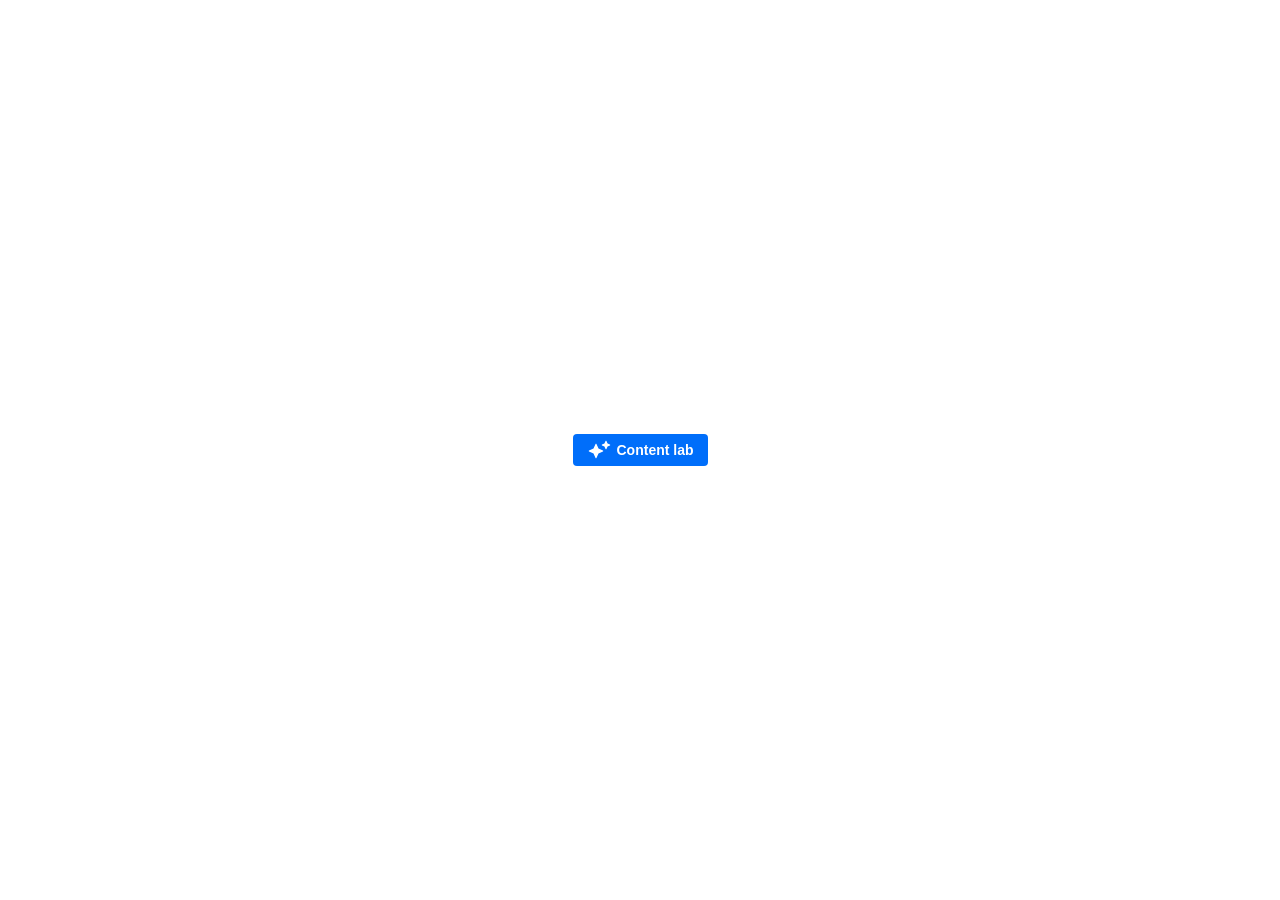
==== commit 2905deba: "ב" ====
--- a/verticalization/index.html
+++ b/verticalization/index.html
@@ -92,11 +92,11 @@
         </div>
         <!-- Saved clip: status + clip options (replaces the draft tools) -->
         <div class="app-sv-options">
-          <p class="app-sv-status"><span class="ds-spinner ds-spinner-white" aria-hidden="true"></span>Your video will be fully ready soon</p>
+          <p class="app-sv-status"><span class="ds-loader ds-loader-white" aria-hidden="true"></span>Your video will be fully ready soon</p>
           <p class="app-sv-label">Clip options</p>
           <button class="app-sv-option"><ds-icon name="share"></ds-icon>Share &amp; Embed</button>
           <button class="app-sv-option app-sv-option-download"><ds-icon name="download"></ds-icon>Download</button>
-          <button class="app-sv-option app-sv-option-vertical" data-clip-ratio><span class="app-sv-ratio-idle"><ds-icon name="mobile"></ds-icon>Change ratio with AI</span><span class="app-sv-ratio-busy"><span class="ds-spinner ds-spinner-white" aria-hidden="true"></span>Changing ratio…</span></button>
+          <button class="app-sv-option app-sv-option-vertical" data-clip-ratio><span class="app-sv-ratio-idle"><ds-icon name="mobile"></ds-icon>Change ratio with AI</span><span class="app-sv-ratio-busy"><span class="ds-loader ds-loader-white" aria-hidden="true"></span>Changing ratio…</span></button>
           <button class="app-sv-option"><ds-icon name="external-link"></ds-icon>Go to entry</button>
         </div>
         <div class="app-pv-feedback">
@@ -169,7 +169,7 @@
         <form class="app-cc-form" id="clips-create-form">
           <p class="app-cc-intro">Turn the most interesting moments of your video a short clip</p>
 
-          <div class="ds-form-field">
+          <div class="ds-composed-input">
             <span class="ds-form-label" id="cc-duration-label">Clips duration (Estimated)</span>
             <div class="app-cc-options" role="radiogroup" aria-labelledby="cc-duration-label">
               <button type="button" class="app-cc-option" role="radio" aria-checked="true">≈30s</button>
@@ -179,8 +179,8 @@
             </div>
           </div>
 
-          <div class="ds-form-field">
-            <label class="ds-form-label" for="cc-instructions">Instructions (Optional) <span class="ds-form-counter" id="cc-counter">0/500</span></label>
+          <div class="ds-composed-input">
+            <label class="ds-form-label" for="cc-instructions">Instructions (Optional) <span class="ds-input-counter" id="cc-counter">0/500</span></label>
             <textarea class="ds-textarea" id="cc-instructions" maxlength="500" placeholder="Provide more details to match your desired outcome"></textarea>
             <div class="app-cc-prompts">
               <button type="button" class="ds-tag" data-cc-prompt><ds-icon name="add" size="16"></ds-icon>Key insights and takeaways</button>
@@ -189,13 +189,13 @@
             </div>
           </div>
 
-          <div class="ds-form-field">
+          <div class="ds-composed-input">
             <span class="ds-form-label app-cc-label-help">Choose language
-              <span class="ds-hint-trigger">
+              <span class="ds-tooltip-trigger">
                 <ds-icon class="app-cc-help" name="help" size="16" tabindex="0" aria-label="About language"></ds-icon>
-                <span class="ds-hint ds-hint-top">
-                  <span class="ds-hint-body">Language of the clip titles and captions</span>
-                  <span class="ds-hint-arrow"><svg width="14" height="9" viewBox="0 0 14 9" fill="none"><path d="M0 0L5.4 7Q7 9 8.6 7L14 0Z" fill="currentColor"/></svg></span>
+                <span class="ds-tooltip ds-tooltip-top">
+                  <span class="ds-tooltip-body">Language of the clip titles and captions</span>
+                  <span class="ds-tooltip-arrow"><svg width="14" height="9" viewBox="0 0 14 9" fill="none"><path d="M0 0L5.4 7Q7 9 8.6 7L14 0Z" fill="currentColor"/></svg></span>
                 </span>
               </span>
             </span>
@@ -322,19 +322,19 @@
           <p class="app-sc-preparing-text">Preparing your video</p>
         </div>
         <div data-sc-step="form" hidden>
-          <div class="ds-form-field">
+          <div class="ds-composed-input">
             <label class="ds-form-label" for="sc-title">Title</label>
             <input class="ds-input ds-input-md" id="sc-title">
           </div>
-          <div class="ds-form-field">
+          <div class="ds-composed-input">
             <label class="ds-form-label" for="sc-desc">Description (optional)</label>
             <textarea class="ds-textarea" id="sc-desc"></textarea>
           </div>
-          <div class="ds-form-field">
+          <div class="ds-composed-input">
             <label class="ds-form-label">Tags (optional)</label>
             <div class="app-sc-tags" id="sc-tags"></div>
           </div>
-          <div class="ds-form-field">
+          <div class="ds-composed-input">
             <label class="ds-form-label">Options</label>
             <label class="ds-checkbox">
               <input type="checkbox" class="ds-checkbox-input" id="sc-burn-captions">
--- a/ds/styles.css
+++ b/ds/styles.css
@@ -2,7 +2,15 @@
    @ds/ui — Design System Styles
    ============================================ */
 
-@import url('https://fonts.googleapis.com/css2?family=Lato:wght@400;700&display=swap');
+/* Lato from Kaltura's font proxy (same URL as KEP UI): it hides the user's IP from Google, for GDPR. */
+@import url('https://fonts.kaltura.com/css2?family=Lato:wght@400;700&display=swap');
+
+/* ---- Names ----
+   Component names follow KEP UI (see the Terminology Index on index.html, tools/terminology.json).
+   Many rules below list two selectors for the same thing: the current name and an OLD name kept only so
+   older prototypes keep working. Old names: ds-ack*, ds-hint*, ds-user-picture*, ds-spinner*,
+   ds-segmented / ds-segmented-item, ds-form-field / -desc / -error / -counter, ds-switch-handle,
+   ds-switch-on / -off, --ds-accent. Never write them in new markup; use the current name on the same rule. */
 
 /* ---- Design Tokens ---- */
 :root {
@@ -18,18 +26,27 @@
   --ds-danger-brighter: #e33547;
   --ds-danger-text-contrast: #ffffff;
 
-  /* Acknowledgement */
-  --ds-warning: #E86925;
+  /* Acknowledgement (Figma "Acknowledgment" collection; dark values in the dark theme below) */
+  --ds-warning: #c2570a;
+  --ds-warning-darker: #914108;
+  --ds-warning-brighter: #f26c0d;
   --ds-warning-text-contrast: #ffffff;
   --ds-success: #23803a;
+  --ds-success-darker: #13441f;
+  --ds-success-brighter: #33bc55;
   --ds-success-text-contrast: #ffffff;
 
   /* Brand */
   --ds-stream-blue: #006EFA;
   --ds-screen-green: #00A078;
 
-  /* Accent (selected-tab indicator) */
-  --ds-accent: #ffaa00;
+  /* Secondary — the yellow-orange accent (Figma and KEP UI call it "Secondary";
+     not the grey .ds-btn-secondary button). Used for the selected-tab indicator. */
+  --ds-secondary: #ffaa00;
+  --ds-secondary-darker: #b37700;
+  --ds-secondary-brighter: #ffbb33;
+  --ds-secondary-text-contrast: #ffffff;
+  --ds-accent: var(--ds-secondary); /* old name, kept so prototypes keep working */
 
   /* Secondary text (menu item descriptions) */
   --ds-text-subtle: #888888;
@@ -56,22 +73,34 @@
   --ds-background: #ffffff;
   --ds-paper: #f5f5f5;
   --ds-elevated: #ffffff;
+  --ds-protection: #3d3d3d; /* Figma "Protection": dark surface that keeps text readable over media; same in dark theme */
 
   /* Opacity — Black */
+  --ds-b-10: rgba(0,0,0,0.1);
   --ds-b-20: rgba(0,0,0,0.2);
   --ds-b-30: rgba(0,0,0,0.3);
   --ds-b-40: rgba(0,0,0,0.4);
+  --ds-b-50: rgba(0,0,0,0.5);
   --ds-b-60: rgba(0,0,0,0.6);
   --ds-b-70: rgba(0,0,0,0.7);
+  --ds-b-80: rgba(0,0,0,0.8);
+  --ds-b-90: rgba(0,0,0,0.9);
   --ds-b-100: #000000;
 
   /* Opacity — White */
+  --ds-w-10: rgba(255,255,255,0.1);
   --ds-w-20: rgba(255,255,255,0.2);
+  --ds-w-30: rgba(255,255,255,0.3);
   --ds-w-40: rgba(255,255,255,0.4);
+  --ds-w-50: rgba(255,255,255,0.5);
   --ds-w-60: rgba(255,255,255,0.6);
   --ds-w-70: rgba(255,255,255,0.7);
   --ds-w-80: rgba(255,255,255,0.8);
+  --ds-w-90: rgba(255,255,255,0.9);
   --ds-w-100: #ffffff;
+
+  /* Backdrop behind modals (Figma "Backdrop", KEP palette.backdrop): #222222 at 60% */
+  --ds-backdrop: rgba(34,34,34,0.6);
 
   /* Hover Mode */
   --ds-hover-black: #000000;
@@ -80,9 +109,11 @@
   --ds-roundness-tiny: 3px;
   --ds-roundness-1: 4px;
   --ds-roundness-2: 8px;
-  --ds-roundness-3: 12px;
-
-  /* Spacing — 4px base. space-N = N x 4px. Half steps use a dash: 1-5 = 1.5 x 4px = 6px. */
+  --ds-roundness-3: 16px;
+
+  /* Spacing — 4px base. space-N = N x 4px. Half steps use a dash: 1-5 = 1.5 x 4px = 6px.
+     KEP UI (MUI) counts in 8px units: theme.spacing(n) = --ds-space-{2n}
+     (spacing(0.5) = space-1, spacing(1) = space-2, spacing(1.5) = space-3, spacing(2) = space-4, spacing(3) = space-6). */
   --ds-space-0-25: 1px;
   --ds-space-0-5: 2px;
   --ds-space-0-75: 3px;
@@ -103,7 +134,7 @@
   --ds-space-16: 64px;
 
   /* Typography */
-  --ds-font-family: 'Lato', sans-serif;
+  --ds-font-family: Lato, 'Helvetica Neue', 'Segoe UI', sans-serif; /* KEP UI's stack */
 
   --ds-font-size-1: 11px;
   --ds-font-size-2: 12px;
@@ -167,6 +198,23 @@
   --ds-background: #121212;
   --ds-paper: #242424;
   --ds-elevated: #333333;
+
+  /* Semantic colors swap in dark (Figma "Acknowledgment" Dark mode, KEP dark palette):
+     brighter values with black contrast text. Primary and secondary stay the same. */
+  --ds-danger: #e95e6c;
+  --ds-danger-darker: #db1e32;
+  --ds-danger-brighter: #f2a1a9;
+  --ds-danger-text-contrast: #000000;
+  --ds-danger-tint-10: rgba(233,94,108,0.1);
+  --ds-danger-tint-20: rgba(233,94,108,0.2);
+  --ds-success: #31b551;
+  --ds-success-darker: #268c3f;
+  --ds-success-brighter: #4ace6b;
+  --ds-success-text-contrast: #000000;
+  --ds-warning: #f26c0d;
+  --ds-warning-darker: #c2570a;
+  --ds-warning-brighter: #f58a3d;
+  --ds-warning-text-contrast: #000000;
 }
 
 /* ---- Global Typography ---- */
@@ -363,6 +411,161 @@
 }
 
 /* ============================================
+   SplitButton
+   Names follow KEP UI's SplitButton: an action button, a menu toggle
+   button and a menu. Both buttons are regular .ds-btn, so size, color,
+   hover, disabled and processing come from Button.
+   ============================================ */
+.ds-split-button {
+  position: relative;
+  display: inline-flex;
+  vertical-align: middle;
+}
+.ds-split-button > .ds-btn { min-width: 0; }
+
+/* Action button: label (and optional 24px icon) */
+.ds-split-button-action {
+  gap: var(--ds-space-1);
+  border-top-right-radius: 0;
+  border-bottom-right-radius: 0;
+}
+.ds-split-button-action.ds-btn-md { padding: 0 var(--ds-space-2); }
+.ds-split-button-action.ds-btn-lg,
+.ds-split-button-action.ds-btn-xl { padding: 0 var(--ds-space-4); }
+
+/* Menu toggle button: 16px chevron, 1px divider on its left */
+.ds-split-button-menu-toggle {
+  padding: 0 var(--ds-space-2);
+  border-top-left-radius: 0;
+  border-bottom-left-radius: 0;
+  border-left: 1px solid var(--ds-primary-text-contrast);
+}
+.ds-split-button-menu-toggle.ds-btn-danger { border-left-color: var(--ds-danger-text-contrast); }
+.ds-split-button-menu-toggle.ds-btn-secondary { border-left: 1px solid var(--ds-background); }
+
+/* Focus: the focused half gets the brighter fill (Figma), no ring */
+.ds-split-button > .ds-btn-primary:focus-visible { outline: none; background: var(--ds-primary-brighter); }
+.ds-split-button > .ds-btn-danger:focus-visible { outline: none; background: var(--ds-danger-brighter); }
+
+/* Menu open: the toggle stays in its hover color */
+.ds-split-button-menu-toggle.ds-btn-primary[aria-expanded="true"] { background: var(--ds-primary-darker); }
+.ds-split-button-menu-toggle.ds-btn-danger[aria-expanded="true"] { background: var(--ds-danger-darker); }
+.ds-split-button-menu-toggle.ds-btn-secondary[aria-expanded="true"] { background: var(--ds-tone-5); }
+
+/* Disabled: one outline around both halves, tone-4 divider */
+.ds-split-button-action:disabled,
+.ds-split-button-action[aria-disabled="true"] { border-right: none; }
+.ds-split-button-menu-toggle.ds-btn:disabled,
+.ds-split-button-menu-toggle.ds-btn[aria-disabled="true"] { border-left: 1px solid var(--ds-tone-4); }
+
+/* Processing (action button busy): the toggle keeps its color but can't open */
+.ds-split-button-action.ds-btn-processing + .ds-split-button-menu-toggle,
+.ds-split-button-action[aria-busy="true"] + .ds-split-button-menu-toggle {
+  cursor: progress;
+  pointer-events: none;
+}
+
+/* Menu: same look as the select menu, opens below, aligned right */
+.ds-split-button .ds-split-button-menu {
+  position: absolute;
+  top: calc(100% + var(--ds-space-1));
+  right: 0;
+  z-index: var(--ds-z-dropdown);
+  display: none;
+  width: max-content;
+  min-width: 180px;
+  max-width: 320px;
+}
+.ds-split-button.ds-split-button-open .ds-split-button-menu { display: block; }
+
+/* ============================================
+   Breadcrumbs
+   Look from the Figma Platform DS "Breadcrumb Item" states (Default, Hover,
+   Active, Disable, Truncated); names from KEP UI's Breadcrumbs (breadcrumb
+   item, separator, active, collapsed "..."). ds.js collapses the middle
+   items into "..." when the trail is wider than its container.
+   ============================================ */
+.ds-breadcrumbs {
+  display: block;
+  min-width: 0;
+}
+.ds-breadcrumbs-ol {
+  display: flex;
+  align-items: center;
+  gap: var(--ds-space-2);
+  margin: 0;
+  padding: 0;
+  list-style: none;
+  white-space: nowrap;
+}
+.ds-breadcrumbs-expanded .ds-breadcrumbs-ol { flex-wrap: wrap; }
+.ds-breadcrumbs-li,
+.ds-breadcrumbs-measuring .ds-breadcrumbs-li:last-child { display: flex; flex-shrink: 0; }
+/* only the last item shrinks (ellipsis) once nothing else can collapse */
+.ds-breadcrumbs-li:last-child { flex-shrink: 1; min-width: 0; }
+.ds-breadcrumbs-li[hidden],
+.ds-breadcrumbs-separator[hidden] { display: none; }
+
+/* Separator: 16px chevron, tone-2 (mirrored in RTL) */
+.ds-breadcrumbs-separator {
+  display: inline-flex;
+  flex-shrink: 0;
+  color: var(--ds-tone-2);
+}
+[dir="rtl"] .ds-breadcrumbs-separator ds-icon { transform: scaleX(-1); }
+
+/* Breadcrumb item: a link (<a href>), a button, or plain text (<span>) */
+.ds-breadcrumb-item {
+  display: inline-block;
+  min-width: 0;
+  max-width: 100%;
+  overflow: hidden;
+  text-overflow: ellipsis;
+  margin: 0;
+  padding: 0;
+  border: none;
+  background: none;
+  font-family: var(--ds-font-family);
+  font-size: var(--ds-font-size-4);
+  font-weight: var(--ds-font-weight-bold);
+  line-height: var(--ds-line-height-18);
+  color: var(--ds-tone-2);
+  text-decoration: none;
+  white-space: nowrap;
+  cursor: default;
+}
+a.ds-breadcrumb-item[href],
+button.ds-breadcrumb-item { cursor: pointer; }
+a.ds-breadcrumb-item[href]:hover,
+button.ds-breadcrumb-item:hover { color: var(--ds-primary); }
+.ds-breadcrumb-item:focus-visible {
+  outline: 2px solid var(--ds-primary);
+  outline-offset: 2px;
+  border-radius: var(--ds-roundness-1);
+}
+
+/* Active: the current page */
+.ds-breadcrumb-item[aria-current="page"],
+.ds-breadcrumb-item.ds-breadcrumb-item-active,
+.ds-breadcrumb-item[aria-current="page"]:hover,
+.ds-breadcrumb-item.ds-breadcrumb-item-active:hover { color: var(--ds-primary-brighter); }
+
+/* Disabled */
+.ds-breadcrumb-item[aria-disabled="true"],
+.ds-breadcrumb-item:disabled {
+  color: var(--ds-tone-4);
+  cursor: default;
+  pointer-events: none;
+}
+
+/* Truncated: the "..." that stands for the collapsed items */
+.ds-breadcrumbs-truncated {
+  color: var(--ds-tone-3);
+  cursor: pointer;
+}
+.ds-breadcrumbs-truncated:hover { color: var(--ds-primary); }
+
+/* ============================================
    Input
    ============================================ */
 .ds-input {
@@ -484,12 +687,25 @@
   display: block;
 }
 
-/* Disabled */
+/* Hover (Figma): unchecked = tone-6 fill and tone-4 border; checked or partial = primary-darker */
+.ds-checkbox:hover .ds-checkbox-input:not(:disabled):not(:checked):not(:indeterminate) + .ds-checkbox-indicator {
+  background: var(--ds-tone-6);
+  border-color: var(--ds-tone-4);
+}
+.ds-checkbox:hover .ds-checkbox-input:not(:disabled):checked + .ds-checkbox-indicator,
+.ds-checkbox:hover .ds-checkbox-input:not(:disabled):indeterminate + .ds-checkbox-indicator {
+  background: var(--ds-primary-darker);
+  border-color: var(--ds-primary-darker);
+}
+
+/* Disabled (Figma): tone-7 fill, tone-4 border; checked/partial keep the mark in tone-4 */
 .ds-checkbox-input:disabled + .ds-checkbox-indicator {
   background: var(--ds-tone-7);
   border-color: var(--ds-tone-4);
   cursor: not-allowed;
 }
+.ds-checkbox-input:disabled:indeterminate + .ds-checkbox-indicator { background: var(--ds-tone-8); }
+.ds-checkbox-input:disabled + .ds-checkbox-indicator svg path { stroke: var(--ds-tone-4); }
 .ds-checkbox-input:disabled ~ .ds-checkbox-label {
   color: var(--ds-tone-4);
   cursor: not-allowed;
@@ -542,9 +758,9 @@
 .ds-radio-indicator::after {
   content: '';
   display: block;
-  width: 8px;
-  height: 8px;
-  background: var(--ds-w-100);
+  width: 6px;
+  height: 6px;
+  background: var(--ds-primary-text-contrast);
   border-radius: 50%;
   opacity: 0;
   transition: opacity var(--ds-duration-base);
@@ -559,12 +775,23 @@
   opacity: 1;
 }
 
-/* Disabled */
+/* Hover (Figma): unchecked = primary border; checked = primary-darker */
+.ds-radio:hover .ds-radio-input:not(:disabled):not(:checked) + .ds-radio-indicator {
+  border-color: var(--ds-primary);
+}
+.ds-radio:hover .ds-radio-input:not(:disabled):checked + .ds-radio-indicator {
+  background: var(--ds-primary-darker);
+  border-color: var(--ds-primary-darker);
+}
+
+/* Disabled (Figma): unchecked = tone-6 fill, tone-4 border; checked = tone-4 ring with a tone-8 dot */
 .ds-radio-input:disabled + .ds-radio-indicator {
-  background: var(--ds-tone-7);
+  background: var(--ds-tone-6);
   border-color: var(--ds-tone-4);
   cursor: not-allowed;
 }
+.ds-radio-input:disabled:checked + .ds-radio-indicator { background: var(--ds-tone-4); }
+.ds-radio-input:disabled:checked + .ds-radio-indicator::after { background: var(--ds-tone-8); }
 .ds-radio-input:disabled ~ .ds-radio-label {
   color: var(--ds-tone-4);
   cursor: not-allowed;
@@ -606,28 +833,75 @@
 .ds-switch-lg { width: 44px; height: 24px; }
 
 /* States */
-.ds-switch-off { background: var(--ds-tone-3); }
-.ds-switch-on { background: var(--ds-primary); }
-
-.ds-switch-handle {
+.ds-switch-off,
+.ds-switch-track:where([aria-checked="false"]) { background: var(--ds-tone-3); }
+.ds-switch-on,
+.ds-switch-track:where([aria-checked="true"]) { background: var(--ds-primary); }
+
+.ds-switch-handle,
+.ds-switch-thumb {
   position: absolute;
   top: 2px;
   background: var(--ds-w-100);
   border-radius: 50%;
   transition: all var(--ds-duration-base);
 }
-.ds-switch-sm .ds-switch-handle { width: 12px; height: 12px; }
-.ds-switch-lg .ds-switch-handle { width: 20px; height: 20px; }
-
-.ds-switch-off .ds-switch-handle { left: 2px; }
-.ds-switch-on.ds-switch-sm .ds-switch-handle { left: 18px; }
-.ds-switch-on.ds-switch-lg .ds-switch-handle { left: 22px; }
-
-/* Disabled */
-.ds-switch-track:disabled {
-  opacity: var(--ds-opacity-disabled);
+.ds-switch-sm .ds-switch-handle,
+.ds-switch-sm .ds-switch-thumb { width: 12px; height: 12px; }
+.ds-switch-lg .ds-switch-handle,
+.ds-switch-lg .ds-switch-thumb { width: 20px; height: 20px; }
+
+.ds-switch-off .ds-switch-handle,
+.ds-switch-track:where([aria-checked="false"]) .ds-switch-handle,
+.ds-switch-off .ds-switch-thumb,
+.ds-switch-track:where([aria-checked="false"]) .ds-switch-thumb { left: 2px; }
+.ds-switch-on.ds-switch-sm .ds-switch-handle,
+.ds-switch-track:where([aria-checked="true"]).ds-switch-sm .ds-switch-handle,
+.ds-switch-on.ds-switch-sm .ds-switch-thumb,
+.ds-switch-track:where([aria-checked="true"]).ds-switch-sm .ds-switch-thumb { left: 18px; }
+.ds-switch-on.ds-switch-lg .ds-switch-handle,
+.ds-switch-track:where([aria-checked="true"]).ds-switch-lg .ds-switch-handle,
+.ds-switch-on.ds-switch-lg .ds-switch-thumb,
+.ds-switch-track:where([aria-checked="true"]).ds-switch-lg .ds-switch-thumb { left: 22px; }
+
+/* Disabled (Figma: solid colors, no fade) — off tone-4, on tone-3, white handle */
+.ds-switch-track:disabled,
+.ds-switch-track[aria-disabled="true"] {
   cursor: not-allowed;
-}
+  pointer-events: none;
+}
+.ds-switch-off:disabled,
+.ds-switch-off[aria-disabled="true"],
+.ds-switch-track:where([aria-checked="false"]):disabled,
+.ds-switch-track:where([aria-checked="false"])[aria-disabled="true"] { background: var(--ds-tone-4); }
+.ds-switch-on:disabled,
+.ds-switch-on[aria-disabled="true"],
+.ds-switch-track:where([aria-checked="true"]):disabled,
+.ds-switch-track:where([aria-checked="true"])[aria-disabled="true"] { background: var(--ds-tone-3); }
+
+/* Translucent — for switches on images or video (Figma Mode=Translucent,
+   KEP "translucent" color). Off: black 40%; on: primary.
+   Disabled off: black 20% with a 40% white handle; disabled on: white 40%. */
+.ds-switch-translucent.ds-switch-off,
+.ds-switch-translucent.ds-switch-track:where([aria-checked="false"]) { background: var(--ds-b-40); }
+.ds-switch-translucent.ds-switch-on,
+.ds-switch-translucent.ds-switch-track:where([aria-checked="true"]) { background: var(--ds-primary); }
+.ds-switch-translucent.ds-switch-off:disabled,
+.ds-switch-translucent.ds-switch-off[aria-disabled="true"],
+.ds-switch-translucent.ds-switch-track:where([aria-checked="false"]):disabled,
+.ds-switch-translucent.ds-switch-track:where([aria-checked="false"])[aria-disabled="true"] { background: var(--ds-b-20); }
+.ds-switch-translucent.ds-switch-off:disabled .ds-switch-handle,
+.ds-switch-translucent.ds-switch-off[aria-disabled="true"] .ds-switch-handle,
+.ds-switch-translucent.ds-switch-track:where([aria-checked="false"]):disabled .ds-switch-handle,
+.ds-switch-translucent.ds-switch-off:disabled .ds-switch-thumb,
+.ds-switch-translucent.ds-switch-track:where([aria-checked="false"]):disabled .ds-switch-thumb,
+.ds-switch-translucent.ds-switch-track:where([aria-checked="false"])[aria-disabled="true"] .ds-switch-handle,
+.ds-switch-translucent.ds-switch-off[aria-disabled="true"] .ds-switch-thumb,
+.ds-switch-translucent.ds-switch-track:where([aria-checked="false"])[aria-disabled="true"] .ds-switch-thumb { background: var(--ds-w-40); }
+.ds-switch-translucent.ds-switch-on:disabled,
+.ds-switch-translucent.ds-switch-on[aria-disabled="true"],
+.ds-switch-translucent.ds-switch-track:where([aria-checked="true"]):disabled,
+.ds-switch-translucent.ds-switch-track:where([aria-checked="true"])[aria-disabled="true"] { background: var(--ds-w-40); }
 
 .ds-switch-content {
   display: flex;
@@ -646,7 +920,8 @@
 /* ============================================
    FormField
    ============================================ */
-.ds-form-field {
+.ds-form-field,
+.ds-composed-input {
   margin-bottom: var(--ds-space-5);
 }
 .ds-form-label {
@@ -659,19 +934,22 @@
   margin-bottom: var(--ds-space-1);
   color: var(--ds-tone-1);
 }
-.ds-form-counter {
+.ds-form-counter,
+.ds-input-counter {
   font-weight: var(--ds-font-weight-regular);
   color: var(--ds-tone-2);
   margin-left: auto;
 }
-.ds-form-desc {
+.ds-form-desc,
+.ds-form-additional-info {
   font-family: var(--ds-font-family);
   font-size: var(--ds-font-size-3);
   font-weight: var(--ds-font-weight-bold);
   color: var(--ds-tone-2);
   margin: 0 0 var(--ds-space-1);
 }
-.ds-form-error {
+.ds-form-error,
+.ds-form-helper-text-error {
   font-family: var(--ds-font-family);
   font-size: var(--ds-font-size-4);
   color: var(--ds-danger);
@@ -941,7 +1219,8 @@
 .ds-autocomplete-field .ds-autocomplete-more.ds-autocomplete-more-shown { display: inline-flex; }
 .ds-autocomplete-more .ds-chip-content { padding: 0 var(--ds-space-1-5); }
 .ds-autocomplete-chip-hidden { display: none !important; }
-.ds-autocomplete-more .ds-hint-body { white-space: pre-line; }
+.ds-autocomplete-more .ds-hint-body,
+.ds-autocomplete-more .ds-tooltip-body { white-space: pre-line; }
 
 /* -- Clear (x) and chevron, pushed to the right -- */
 .ds-autocomplete-clear,
@@ -1096,7 +1375,7 @@
 
 /* Current / selected tab */
 .ds-tab[aria-selected="true"] {
-  border-bottom-color: var(--ds-accent);
+  border-bottom-color: var(--ds-secondary);
 }
 
 /* Disabled */
@@ -1129,7 +1408,8 @@
 /* ============================================
    Segmented Control
    ============================================ */
-.ds-segmented {
+.ds-segmented,
+.ds-segmented-container {
   display: inline-flex;
   align-items: center;
   gap: var(--ds-space-0-5);
@@ -1138,7 +1418,8 @@
   border-radius: var(--ds-roundness-1);
 }
 
-.ds-segmented-item {
+.ds-segmented-item,
+.ds-segmented-button {
   display: inline-flex;
   align-items: center;
   justify-content: center;
@@ -1160,32 +1441,38 @@
 }
 
 /* Hover */
-.ds-segmented-item:hover {
+.ds-segmented-item:hover,
+.ds-segmented-button:hover {
   background: var(--ds-tone-5);
 }
 
 /* Focus */
-.ds-segmented-item:focus-visible {
+.ds-segmented-item:focus-visible,
+.ds-segmented-button:focus-visible {
   background: var(--ds-tone-4);
   outline: 2px solid var(--ds-primary);
   outline-offset: -2px;
 }
 
 /* Selected */
-.ds-segmented-item[aria-checked="true"] {
+.ds-segmented-item[aria-checked="true"],
+.ds-segmented-button[aria-checked="true"] {
   background: var(--ds-tone-8);
 }
-.ds-segmented-item[aria-checked="true"]:hover {
+.ds-segmented-item[aria-checked="true"]:hover,
+.ds-segmented-button[aria-checked="true"]:hover {
   background: var(--ds-tone-8);
 }
 
 /* Disabled */
-.ds-segmented-item:disabled {
+.ds-segmented-item:disabled,
+.ds-segmented-button:disabled {
   color: var(--ds-tone-4);
   cursor: not-allowed;
   pointer-events: none;
 }
-.ds-segmented-item:disabled svg {
+.ds-segmented-item:disabled svg,
+.ds-segmented-button:disabled svg {
   color: var(--ds-tone-4);
 }
 
@@ -1480,7 +1767,8 @@
 /* ============================================
    User Picture
    ============================================ */
-.ds-user-picture {
+.ds-user-picture,
+.ds-initials {
   display: inline-flex;
   align-items: center;
   justify-content: center;
@@ -1495,25 +1783,29 @@
 }
 
 /* Sizes */
-.ds-user-picture-sm {
+.ds-user-picture-sm,
+.ds-initials-sm {
   width: 24px;
   height: 24px;
   border-radius: var(--ds-roundness-1);
   font-size: var(--ds-font-size-1);
 }
-.ds-user-picture-md {
+.ds-user-picture-md,
+.ds-initials-md {
   width: 36px;
   height: 36px;
   border-radius: var(--ds-roundness-1);
   font-size: var(--ds-font-size-4);
 }
-.ds-user-picture-lg {
+.ds-user-picture-lg,
+.ds-initials-lg {
   width: 48px;
   height: 48px;
   border-radius: var(--ds-roundness-1);
   font-size: var(--ds-font-size-6);
 }
-.ds-user-picture-xl {
+.ds-user-picture-xl,
+.ds-initials-xl {
   width: 96px;
   height: 96px;
   border-radius: var(--ds-roundness-2);
@@ -1521,12 +1813,14 @@
 }
 
 /* Shape — round */
-.ds-user-picture-round {
+.ds-user-picture-round,
+.ds-initials-round {
   border-radius: 50%;
 }
 
 /* Image mode — remove background, let img fill */
-.ds-user-picture img {
+.ds-user-picture img,
+.ds-initials img {
   width: 100%;
   height: 100%;
   object-fit: cover;
@@ -1538,7 +1832,8 @@
    ============================================ */
 
 /* ---- Acknowledgement ---- */
-.ds-ack {
+.ds-ack,
+.ds-alert {
   display: flex;
   align-items: center;
   gap: var(--ds-space-2);
@@ -1551,23 +1846,27 @@
   color: var(--ds-tone-1);
 }
 
-.ds-ack-icon {
+.ds-ack-icon,
+.ds-alert-icon {
   flex-shrink: 0;
   width: 24px;
   height: 24px;
 }
-.ds-ack-icon svg {
+.ds-ack-icon svg,
+.ds-alert-icon svg {
   width: 24px;
   height: 24px;
   display: block;
 }
 
-.ds-ack-text {
+.ds-ack-text,
+.ds-alert-text {
   font-weight: var(--ds-font-weight-regular);
   white-space: nowrap;
 }
 
-.ds-ack-link {
+.ds-ack-link,
+.ds-alert-link {
   font-weight: var(--ds-font-weight-bold);
   text-decoration: underline;
   text-decoration-skip-ink: none;
@@ -1576,7 +1875,8 @@
   cursor: pointer;
 }
 
-.ds-ack-dismiss {
+.ds-ack-dismiss,
+.ds-alert-dismiss {
   flex-shrink: 0;
   width: 24px;
   height: 24px;
@@ -1588,39 +1888,55 @@
   align-items: center;
   justify-content: center;
 }
-.ds-ack-dismiss svg {
+.ds-ack-dismiss svg,
+.ds-alert-dismiss svg {
   width: 24px;
   height: 24px;
   display: block;
 }
 
 /* Inline severity — icon color only */
-.ds-ack-info .ds-ack-icon { color: var(--ds-primary); }
-.ds-ack-error .ds-ack-icon { color: var(--ds-danger); }
-.ds-ack-success .ds-ack-icon { color: var(--ds-success); }
-.ds-ack-warning .ds-ack-icon { color: var(--ds-warning); }
-.ds-ack .ds-ack-dismiss { color: var(--ds-tone-1); }
+.ds-ack-info .ds-ack-icon,
+.ds-alert-info .ds-alert-icon { color: var(--ds-primary); }
+.ds-ack-error .ds-ack-icon,
+.ds-alert-error .ds-alert-icon { color: var(--ds-danger); }
+.ds-ack-success .ds-ack-icon,
+.ds-alert-success .ds-alert-icon { color: var(--ds-success); }
+.ds-ack-warning .ds-ack-icon,
+.ds-alert-warning .ds-alert-icon { color: var(--ds-warning); }
+.ds-ack .ds-ack-dismiss,
+.ds-alert .ds-alert-dismiss { color: var(--ds-tone-1); }
 
 /* Floating variant */
-.ds-ack-floating {
+.ds-ack-floating,
+.ds-alert-floating {
   padding: var(--ds-space-1) var(--ds-space-4);
   height: 48px;
   color: var(--ds-w-100);
   box-shadow: var(--ds-shadow-floating);
 }
-.ds-ack-floating .ds-ack-link { color: var(--ds-w-100); }
-.ds-ack-floating .ds-ack-dismiss { color: var(--ds-w-100); }
-
-.ds-ack-floating.ds-ack-info { background: var(--ds-primary); }
-.ds-ack-floating.ds-ack-error { background: var(--ds-danger); }
-.ds-ack-floating.ds-ack-success { background: var(--ds-success); }
-.ds-ack-floating.ds-ack-warning { background: var(--ds-warning); }
+/* text, link and dismiss follow each color's contrast token (white in light theme, black on the dark-theme colors) */
+.ds-ack-floating .ds-ack-link,
+.ds-alert-floating .ds-alert-link { color: inherit; }
+.ds-ack-floating .ds-ack-dismiss,
+.ds-alert-floating .ds-alert-dismiss { color: inherit; }
+
+.ds-ack-floating.ds-ack-info,
+.ds-alert-floating.ds-alert-info { background: var(--ds-primary); color: var(--ds-primary-text-contrast); }
+.ds-ack-floating.ds-ack-error,
+.ds-alert-floating.ds-alert-error { background: var(--ds-danger); color: var(--ds-danger-text-contrast); }
+.ds-ack-floating.ds-ack-success,
+.ds-alert-floating.ds-alert-success { background: var(--ds-success); color: var(--ds-success-text-contrast); }
+.ds-ack-floating.ds-ack-warning,
+.ds-alert-floating.ds-alert-warning { background: var(--ds-warning); color: var(--ds-warning-text-contrast); }
 
 /* Floating hides the severity icon */
-.ds-ack-floating .ds-ack-icon { display: none; }
+.ds-ack-floating .ds-ack-icon,
+.ds-alert-floating .ds-alert-icon { display: none; }
 
 /* Toast demo — active state */
-.ds-ack-floating.ds-toast-active {
+.ds-ack-floating.ds-toast-active,
+.ds-alert-floating.ds-toast-active {
   position: fixed;
   top: var(--ds-space-6);
   left: 50%;
@@ -1643,13 +1959,15 @@
 }
 
 /* ---- Hint (Tooltip) ---- */
-.ds-hint {
+.ds-hint,
+.ds-tooltip {
   display: inline-flex;
   flex-direction: column;
   align-items: center;
 }
 
-.ds-hint-body {
+.ds-hint-body,
+.ds-tooltip-body {
   background: var(--ds-tone-1);
   color: var(--ds-tone-8);
   font-family: var(--ds-font-family);
@@ -1662,45 +1980,58 @@
   width: max-content;
 }
 
-.ds-hint-arrow {
+.ds-hint-arrow,
+.ds-tooltip-arrow {
   flex-shrink: 0;
   line-height: 0;
 }
-.ds-hint-arrow svg {
+.ds-hint-arrow svg,
+.ds-tooltip-arrow svg {
   display: block;
 }
-.ds-hint-arrow svg path { fill: var(--ds-tone-1); }
+.ds-hint-arrow svg path,
+.ds-tooltip-arrow svg path { fill: var(--ds-tone-1); }
 
 /* Direction: Top (body on top, arrow below pointing down) */
-.ds-hint-top { flex-direction: column; }
-.ds-hint-top .ds-hint-arrow { margin-top: -1px; }
+.ds-hint-top,
+.ds-tooltip-top { flex-direction: column; }
+.ds-hint-top .ds-hint-arrow,
+.ds-tooltip-top .ds-tooltip-arrow { margin-top: -1px; }
 
 /* Direction: Bottom (arrow on top pointing up, body below) */
-.ds-hint-bottom { flex-direction: column-reverse; }
-.ds-hint-bottom .ds-hint-arrow { margin-bottom: -1px; }
+.ds-hint-bottom,
+.ds-tooltip-bottom { flex-direction: column-reverse; }
+.ds-hint-bottom .ds-hint-arrow,
+.ds-tooltip-bottom .ds-tooltip-arrow { margin-bottom: -1px; }
 
 /* Direction: Right (body left, arrow right pointing right) */
-.ds-hint-right {
+.ds-hint-right,
+.ds-tooltip-right {
   flex-direction: row;
   align-items: center;
 }
-.ds-hint-right .ds-hint-arrow { margin-left: -1px; }
+.ds-hint-right .ds-hint-arrow,
+.ds-tooltip-right .ds-tooltip-arrow { margin-left: -1px; }
 
 /* Direction: Left (arrow left pointing left, body right) */
-.ds-hint-left {
+.ds-hint-left,
+.ds-tooltip-left {
   flex-direction: row-reverse;
   align-items: center;
 }
-.ds-hint-left .ds-hint-arrow { margin-right: -1px; }
+.ds-hint-left .ds-hint-arrow,
+.ds-tooltip-left .ds-tooltip-arrow { margin-right: -1px; }
 
 /* Hint trigger — wrap around a trigger element + a .ds-hint */
-.ds-hint-trigger {
+.ds-hint-trigger,
+.ds-tooltip-trigger {
   position: relative;
   display: inline-flex;
   align-items: center;
   cursor: pointer;
 }
-.ds-hint-trigger .ds-hint {
+.ds-hint-trigger .ds-hint,
+.ds-tooltip-trigger .ds-tooltip {
   position: absolute;
   pointer-events: none;
   opacity: 0;
@@ -1708,29 +2039,34 @@
   transition: opacity var(--ds-duration-slow) ease, transform var(--ds-duration-slow) ease;
   z-index: var(--ds-z-tooltip);
 }
-.ds-hint-trigger:hover .ds-hint {
+.ds-hint-trigger:hover .ds-hint,
+.ds-tooltip-trigger:hover .ds-tooltip {
   opacity: 1;
   transform: scale(1);
   pointer-events: auto;
 }
 
 /* Position the tooltip based on direction */
-.ds-hint-trigger .ds-hint-top {
+.ds-hint-trigger .ds-hint-top,
+.ds-tooltip-trigger .ds-tooltip-top {
   bottom: calc(100% + var(--ds-space-1));
   left: 50%;
   translate: -50% 0;
 }
-.ds-hint-trigger .ds-hint-bottom {
+.ds-hint-trigger .ds-hint-bottom,
+.ds-tooltip-trigger .ds-tooltip-bottom {
   top: calc(100% + var(--ds-space-1));
   left: 50%;
   translate: -50% 0;
 }
-.ds-hint-trigger .ds-hint-right {
+.ds-hint-trigger .ds-hint-right,
+.ds-tooltip-trigger .ds-tooltip-right {
   left: calc(100% + var(--ds-space-1));
   top: 50%;
   translate: 0 -50%;
 }
-.ds-hint-trigger .ds-hint-left {
+.ds-hint-trigger .ds-hint-left,
+.ds-tooltip-trigger .ds-tooltip-left {
   right: calc(100% + var(--ds-space-1));
   top: 50%;
   translate: 0 -50%;
@@ -1997,7 +2333,7 @@
 .ds-modal-backdrop {
   position: absolute;
   inset: 0;
-  background: var(--ds-b-60);
+  background: var(--ds-backdrop);
 }
 .ds-modal-dialog {
   position: relative;
@@ -2113,7 +2449,8 @@
    ============================================ */
 /* A ring with a quarter arc that turns. Default is primary on a primary-tint
    track; -white sits on dark or colored surfaces, -black on light images. */
-.ds-spinner {
+.ds-spinner,
+.ds-loader {
   display: inline-block;
   flex-shrink: 0;
   width: 20px;
@@ -2125,11 +2462,13 @@
   transform: rotate(45deg);
   animation: ds-spin var(--ds-duration-spin) linear infinite;
 }
-.ds-spinner-white {
+.ds-spinner-white,
+.ds-loader-white {
   border-color: var(--ds-w-40);
   border-top-color: var(--ds-w-100);
 }
-.ds-spinner-black {
+.ds-spinner-black,
+.ds-loader-black {
   border-color: var(--ds-b-40);
   border-top-color: var(--ds-b-100);
 }
@@ -2138,5 +2477,6 @@
   100% { transform: rotate(405deg); }
 }
 @media (prefers-reduced-motion: reduce) {
-  .ds-spinner { animation-duration: calc(var(--ds-duration-spin) * 3); }
-}
+  .ds-spinner,
+  .ds-loader { animation-duration: calc(var(--ds-duration-spin) * 3); }
+}
--- a/verticalization/app.css
+++ b/verticalization/app.css
@@ -856,7 +856,7 @@
   padding: 0 var(--ds-space-8) var(--ds-space-8);
 }
 
-.app-cc-form .ds-form-field {
+.app-cc-form .ds-composed-input {
   margin-bottom: var(--ds-space-6);
 }
 
@@ -1145,7 +1145,7 @@
   background: var(--ds-tone-5);
 }
 
-.app-cc-reuse .ds-hint-body {
+.app-cc-reuse .ds-tooltip-body {
   white-space: nowrap;
 }
 
